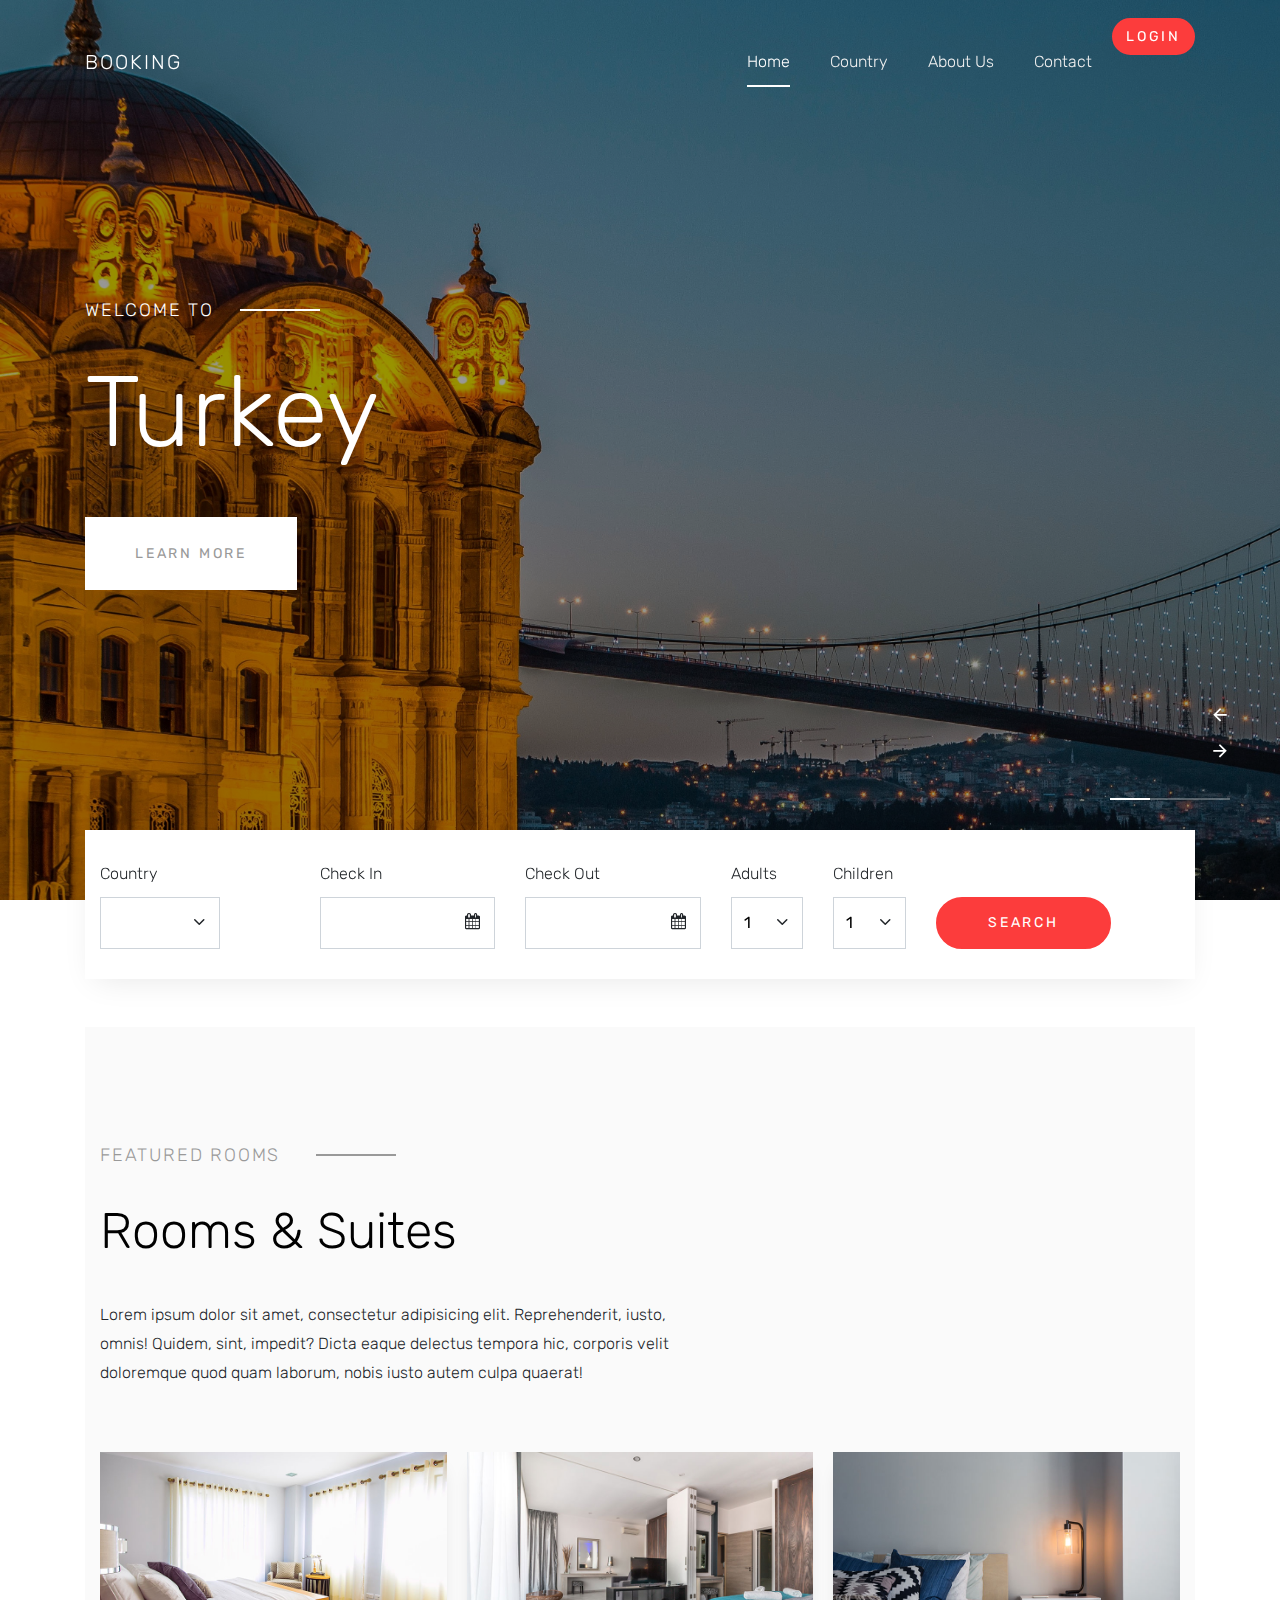
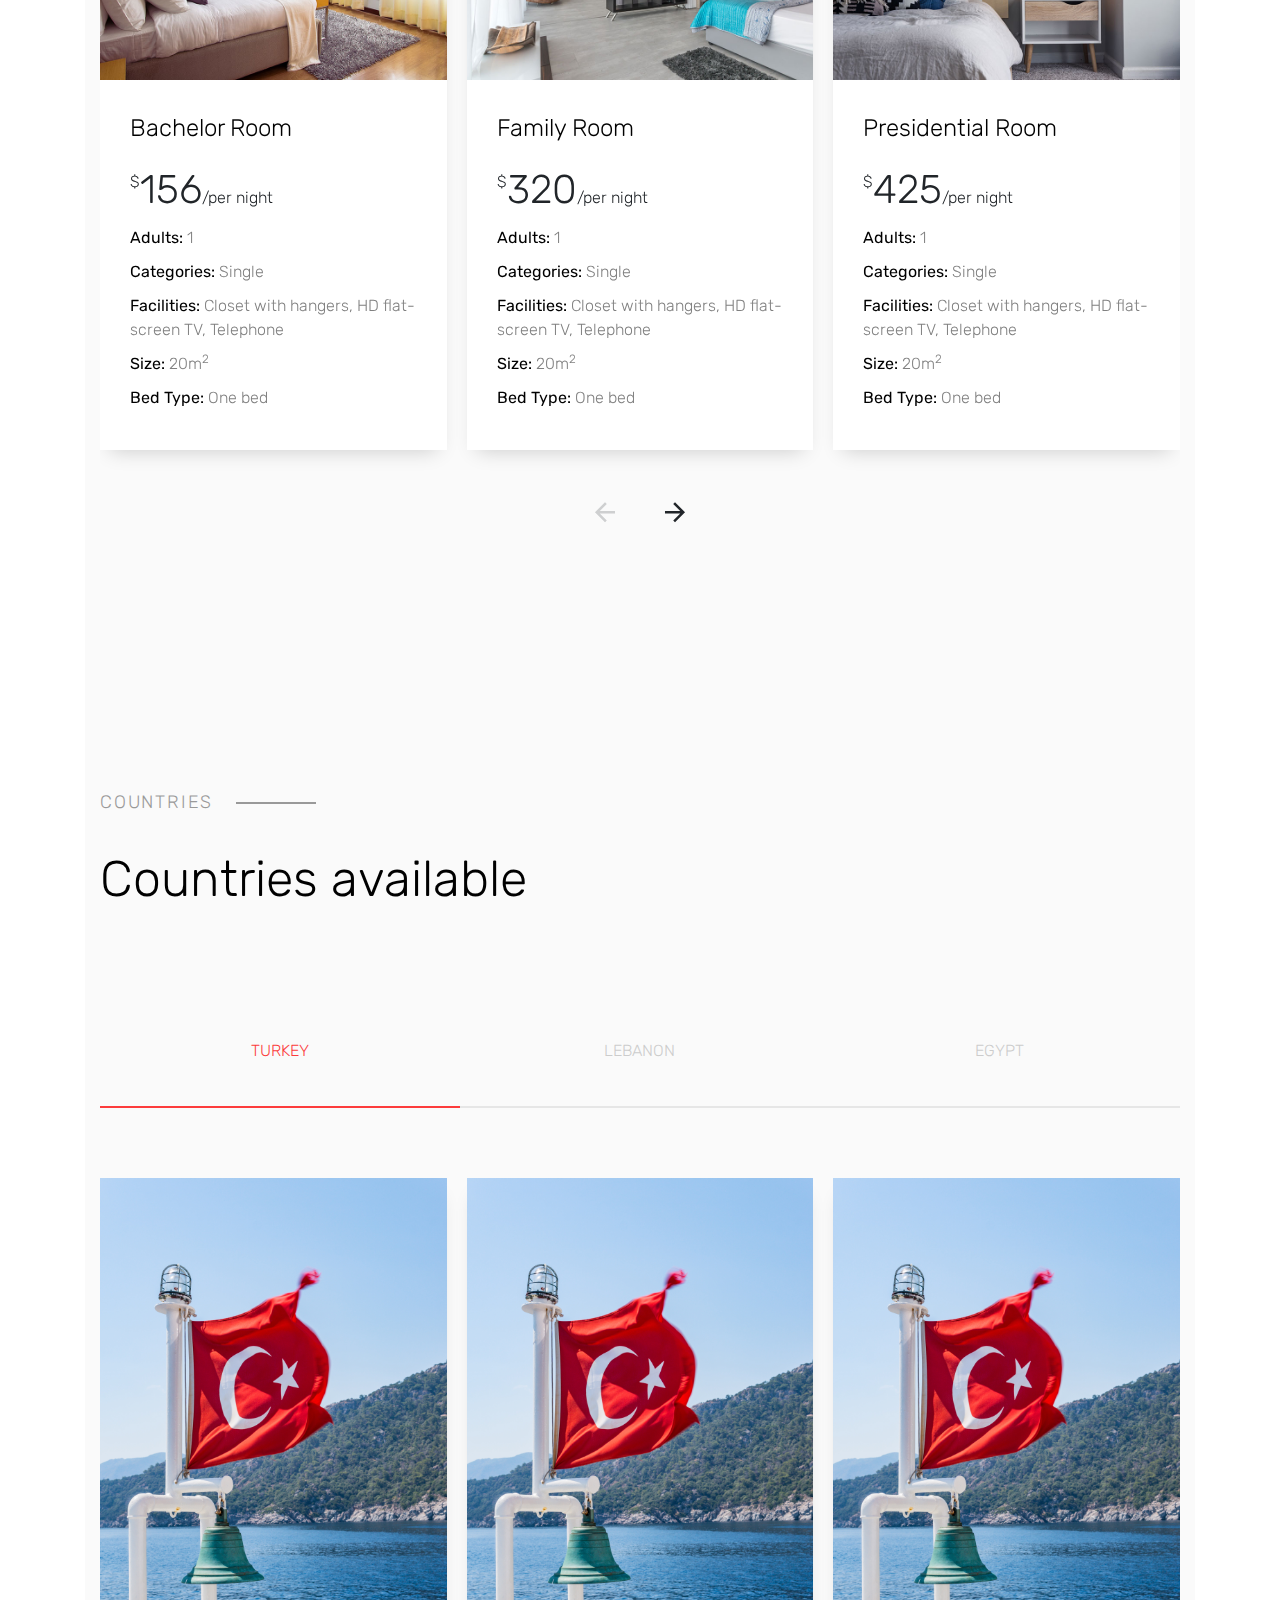
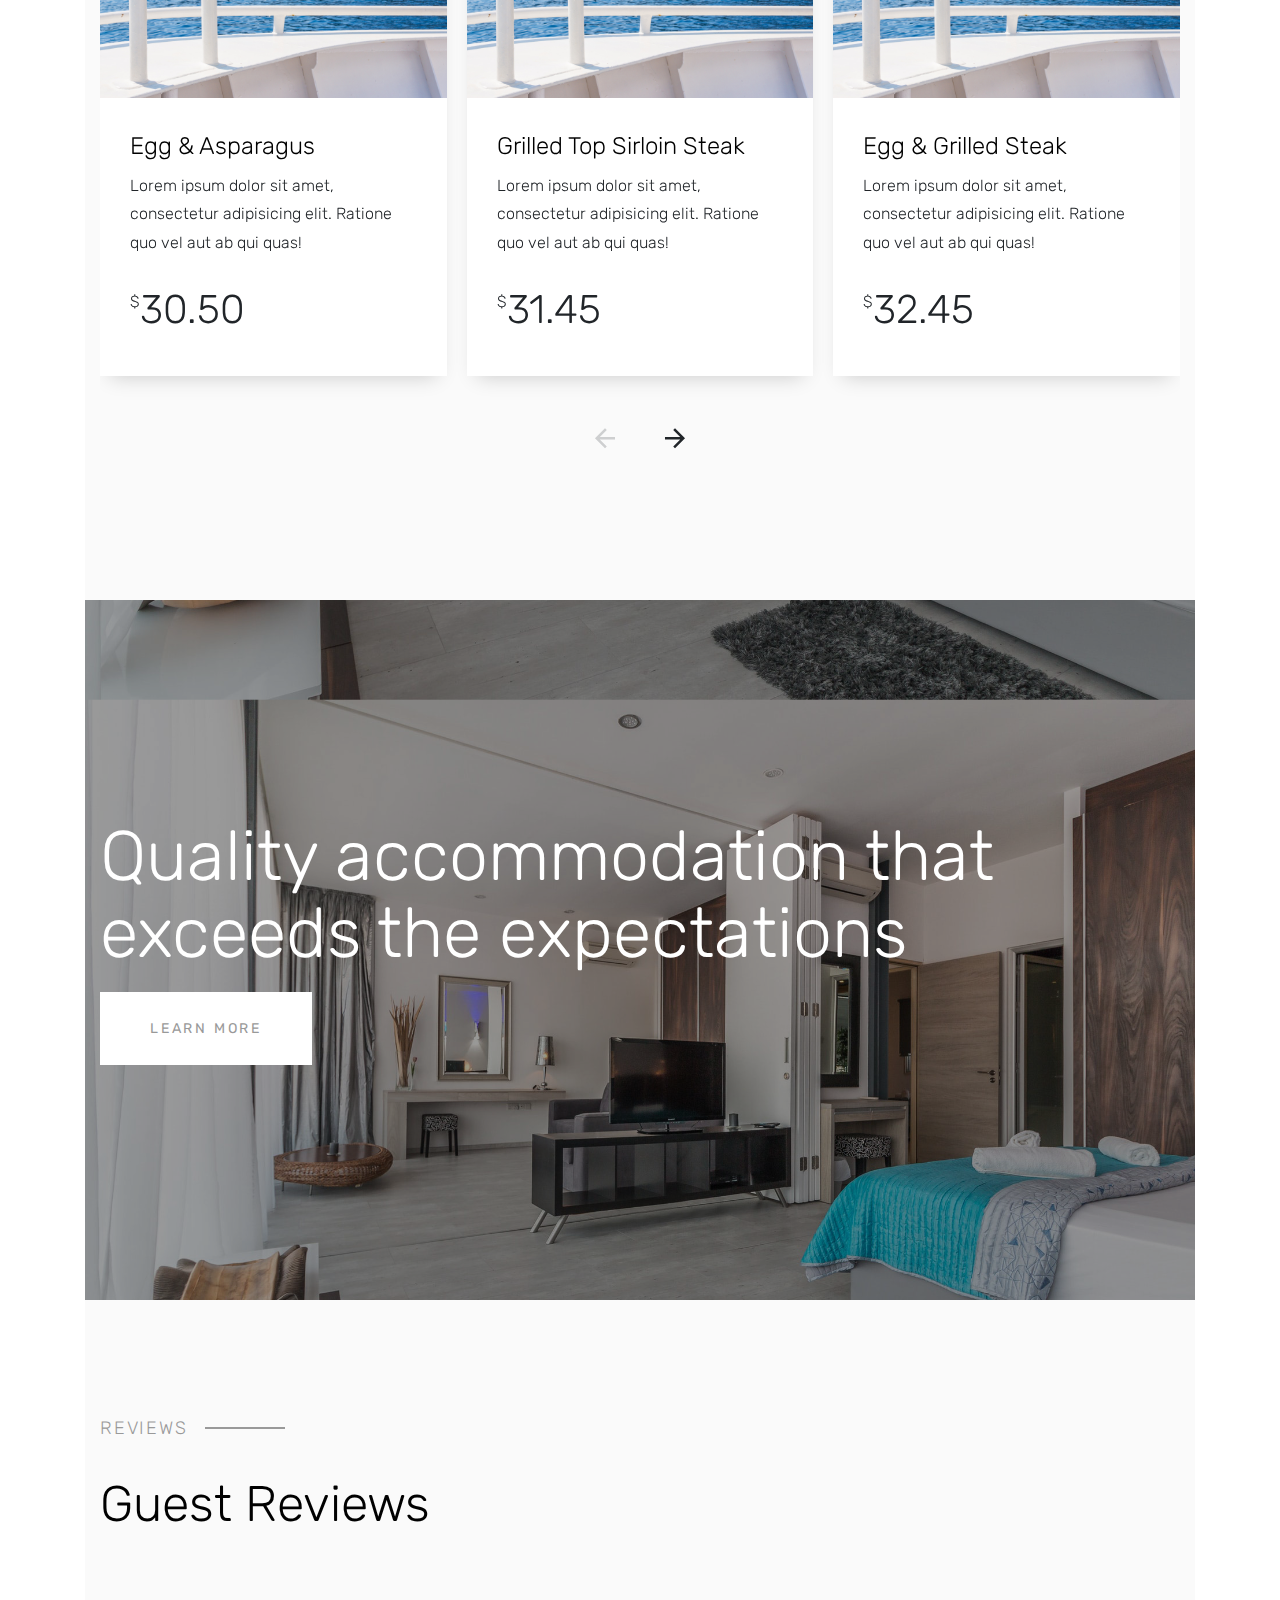
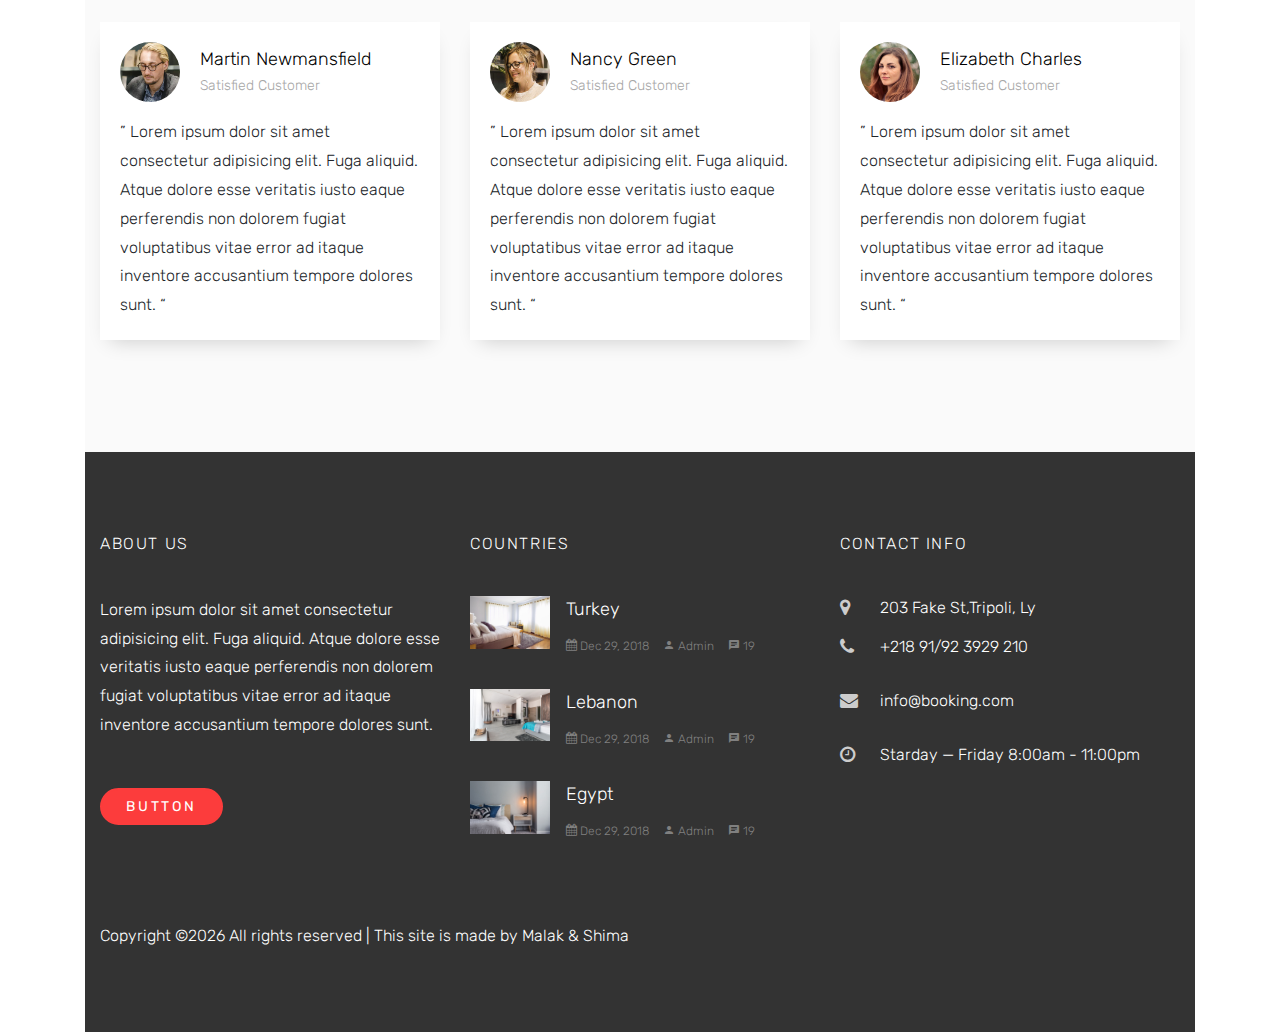
==== booking/index.html @ 7b10c83b "first-project" ====
<!DOCTYPE html>
<html lang="en">
  <head>
    <title>Bright Hotel - Free Bootstrap 4 Template by Colorlib</title>
    <meta charset="utf-8">
    <meta name="viewport" content="width=device-width, initial-scale=1, shrink-to-fit=no">

    <link href="https://fonts.googleapis.com/css?family=Rubik:300,400,500" rel="stylesheet">
    <link rel="stylesheet" href="css/open-iconic-bootstrap.min.css">
    <link rel="stylesheet" href="css/animate.css">
    <link rel="stylesheet" href="css/owl.carousel.min.css">
    <link rel="stylesheet" href="css/owl.theme.default.min.css">
    <link rel="stylesheet" href="css/magnific-popup.css">
    <link rel="stylesheet" href="css/aos.css">
    <link rel="stylesheet" href="css/ionicons.min.css">
    <link rel="stylesheet" href="css/bootstrap-datepicker.css">
    <link rel="stylesheet" href="css/jquery.timepicker.css">
    <link rel="stylesheet" href="css/flaticon.css">
    <link rel="stylesheet" href="css/icomoon.css">
    <link rel="stylesheet" href="css/style.css">
  </head>
  <body>

  <nav class="navbar navbar-expand-lg navbar-dark ftco_navbar bg-dark ftco-navbar-light" id="ftco-navbar">
    <div class="container">
      <a class="navbar-brand" href="index.html">Booking</a>
      <button class="navbar-toggler" type="button" data-toggle="collapse" data-target="#ftco-nav" aria-controls="ftco-nav" aria-expanded="false" aria-label="Toggle navigation">
        <span class="oi oi-menu"></span> Menu
      </button>

      <div class="collapse navbar-collapse" id="ftco-nav">
        <ul class="navbar-nav ml-auto">
          <li class="nav-item active"><a href="index.html" class="nav-link">Home</a></li>
          <li class="nav-item"><a href="country.html" class="nav-link">Country</a></li>
          <li class="nav-item"><a href="about.html" class="nav-link">About Us</a></li>
          <li class="nav-item"><a href="contact.html" class="nav-link">Contact</a></li>
        <li class "nav-item"><button type="submit" class="btn btn-primary submit">Login</button> </li>
        </ul>
      </div>
    </div>
  </nav>
  <!-- END nav -->

  <div class="block-31" style="position: relative;">
    <div class="owl-carousel loop-block-31 ">
      <div class="block-30 item" style="background-image: url('images/TR_2.jpg');" data-stellar-background-ratio="0.5">
        <div class="container">
          <div class="row align-items-center">
            <div class="col-md-10">
              <span class="subheading-sm">Welcome To</span>
              <h2 class="heading">Turkey</h2>
              <p><a href="Turkey.html" class="btn py-4 px-5 btn-primary">Learn More</a></p>
            </div>
          </div>
        </div>
      </div>
      <div class="block-30 item" style="background-image: url('images/LE_1.jpg');" data-stellar-background-ratio="0.5">
        <div class="container">
          <div class="row align-items-center">
            <div class="col-md-10">
              <span class="subheading-sm">Welcome To</span>
              <h2 class="heading">Lebanon</h2>
              <p><a href="Lebanon.html" class="btn py-4 px-5 btn-primary">Learn More</a></p>
            </div>
          </div>
        </div>
      </div>
      <div class="block-30 item" style="background-image: url('images/EG_1.jpg');" data-stellar-background-ratio="0.5">
        <div class="container">
          <div class="row align-items-center">
            <div class="col-md-10">
              <span class="subheading-sm">Welcome To</span>
              <h2 class="heading">Egypt</h2>
              <p><a href="egypt.html" class="btn py-4 px-5 btn-primary">Learn More</a></p>
            </div>
          </div>
        </div>
      </div>
    </div>
  </div>


  <div class="container">
      <div class="row mb-5">
        <div class="col-md-12">

          <div class="block-32">
            <form action="#">
              <div class="row">

          <div class="col-md-6 mb-3 mb-md-0 col-lg-3">
             <div class="row">
               <div class=".col-md-n mb-3 mb-md-0">
                 <label for="checkin">Country</label>
                 <div class="field-icon-wrap">
                   <div class="icon"><span class="ion-ios-arrow-down"></span></div>
                   <select name="" id="" class="form-control">
                      <option value=""></option>
                     <option value="">Turkey</option>
                     <option value="">Lebanon</option>
                     <option value="">Egypt</option>
                   </select>
                 </div>
               </div>
             </div>
           </div>


                <div class="col-md-6 mb-3 mb-lg-0 col-lg-3">
                  <label for="checkin">Check In</label>
                  <div class="field-icon-wrap">
                    <div class="icon"><span class="icon-calendar"></span></div>
                    <input type="text" id="checkin_date" class="form-control">
                  </div>
                </div>
                <div class="col-md-6 mb-3 mb-lg-0 col-lg-3">
                  <label for="checkin">Check Out</label>
                  <div class="field-icon-wrap">
                    <div class="icon"><span class="icon-calendar"></span></div>
                    <input type="text" id="checkout_date" class="form-control">
                  </div>
                </div>
                <div class="col-md-6 mb-3 mb-md-0 col-lg-3">
                  <div class="row">
                    <div class="col-md-6 mb-3 mb-md-0">
                      <label for="checkin">Adults</label>
                      <div class="field-icon-wrap">
                        <div class="icon"><span class="ion-ios-arrow-down"></span></div>
                        <select name="" id="" class="form-control">
                          <option value="">1</option>
                          <option value="">2</option>
                          <option value="">3</option>
                          <option value="">4+</option>
                        </select>
                      </div>
                    </div>
                    <div class="col-md-6 mb-3 mb-md-0">
                      <label for="checkin">Children</label>
                      <div class="field-icon-wrap">
                        <div class="icon"><span class="ion-ios-arrow-down"></span></div>
                        <select name="" id="" class="form-control">
                          <option value="">1</option>
                          <option value="">2</option>
                          <option value="">3</option>
                          <option value="">4+</option>
                        </select>
                      </div>
                    </div>
                  </div>
                </div>
                <div class="col-md-6 col-lg-3 align-self-end">
                  <button class="btn btn-primary btn-block">Search</button>
                </div>
              </div>
            </form>
          </div>
        </div>
      </div>



    <div class="site-section block-13 bg-light">
      <div class="container">
         <div class="row mb-5">
            <div class="col-md-7 section-heading">
              <span class="subheading-sm">Featured Rooms</span>
              <h2 class="heading">Rooms &amp; Suites</h2>
              <p>Lorem ipsum dolor sit amet, consectetur adipisicing elit. Reprehenderit, iusto, omnis! Quidem, sint, impedit? Dicta eaque delectus tempora hic, corporis velit doloremque quod quam laborum, nobis iusto autem culpa quaerat!</p>
            </div>
          </div>

          <div class="row">
            <div class="col-md-12">
              <div class="nonloop-block-13 owl-carousel">
                  <div class="item">
                    <div class="block-34">
                      <div class="image">
                        <a href="#"><img src="images/img_1.jpg" alt="Image placeholder"></a>
                      </div>
                      <div class="text">
                        <h2 class="heading">Bachelor Room</h2>
                        <div class="price"><sup>$</sup><span class="number">156</span><sub>/per night</sub></div>
                        <ul class="specs">
                          <li><strong>Adults:</strong> 1</li>
                          <li><strong>Categories:</strong> Single</li>
                          <li><strong>Facilities:</strong> Closet with hangers, HD flat-screen TV, Telephone</li>
                          <li><strong>Size:</strong> 20m<sup>2</sup></li>
                          <li><strong>Bed Type:</strong> One bed</li>
                        </ul>
                      </div>
                    </div>
                  </div>

                  <div class="item">
                    <div class="block-34">
                      <div class="image">
                        <a href="#"><img src="images/img_2.jpg" alt="Image placeholder"></a>
                      </div>
                      <div class="text">
                        <h2 class="heading">Family Room</h2>
                        <div class="price"><sup>$</sup><span class="number">320</span><sub>/per night</sub></div>
                        <ul class="specs">
                          <li><strong>Adults:</strong> 1</li>
                          <li><strong>Categories:</strong> Single</li>
                          <li><strong>Facilities:</strong> Closet with hangers, HD flat-screen TV, Telephone</li>
                          <li><strong>Size:</strong> 20m<sup>2</sup></li>
                          <li><strong>Bed Type:</strong> One bed</li>
                        </ul>
                      </div>
                    </div>
                  </div>

                  <div class="item">
                    <div class="block-34">
                      <div class="image">
                        <a href="#"><img src="images/img_3.jpg" alt="Image placeholder"></a>
                      </div>
                      <div class="text">
                        <h2 class="heading">Presidential Room</h2>
                        <div class="price"><sup>$</sup><span class="number">425</span><sub>/per night</sub></div>
                        <ul class="specs">
                          <li><strong>Adults:</strong> 1</li>
                          <li><strong>Categories:</strong> Single</li>
                          <li><strong>Facilities:</strong> Closet with hangers, HD flat-screen TV, Telephone</li>
                          <li><strong>Size:</strong> 20m<sup>2</sup></li>
                          <li><strong>Bed Type:</strong> One bed</li>
                        </ul>
                      </div>
                    </div>
                  </div>

                  <div class="item">
                    <div class="block-34">
                      <div class="image">
                        <a href="#"><img src="images/img_4.jpg" alt="Image placeholder"></a>
                      </div>
                      <div class="text">
                        <h2 class="heading">Double Room</h2>
                        <div class="price"><sup>$</sup><span class="number">525</span><sub>/per night</sub></div>
                        <ul class="specs">
                          <li><strong>Adults:</strong> 1</li>
                          <li><strong>Categories:</strong> Single</li>
                          <li><strong>Facilities:</strong> Closet with hangers, HD flat-screen TV, Telephone</li>
                          <li><strong>Size:</strong> 20m<sup>2</sup></li>
                          <li><strong>Bed Type:</strong> One bed</li>
                        </ul>
                      </div>
                    </div>
                  </div>

                  <div class="item">
                    <div class="block-34">
                      <div class="image">
                        <a href="#"><img src="images/img_5.jpg" alt="Image placeholder"></a>
                      </div>
                      <div class="text">
                        <h2 class="heading">VIP Room</h2>
                        <div class="price"><sup>$</sup><span class="number">600</span><sub>/per night</sub></div>
                        <ul class="specs">
                          <li><strong>Adults:</strong> 1</li>
                          <li><strong>Categories:</strong> Single</li>
                          <li><strong>Facilities:</strong> Closet with hangers, HD flat-screen TV, Telephone</li>
                          <li><strong>Size:</strong> 20m<sup>2</sup></li>
                          <li><strong>Bed Type:</strong> One bed</li>
                        </ul>
                      </div>
                    </div>
                  </div>

                  <div class="item">
                    <div class="block-34">
                      <div class="image">
                        <a href="#"><img src="images/img_6.jpg" alt="Image placeholder"></a>
                      </div>
                      <div class="text">
                        <h2 class="heading">VIP Room</h2>
                        <div class="price"><sup>$</sup><span class="number">760</span><sub>/per night</sub></div>
                        <ul class="specs">
                          <li><strong>Adults:</strong> 1</li>
                          <li><strong>Categories:</strong> Single</li>
                          <li><strong>Facilities:</strong> Closet with hangers, HD flat-screen TV, Telephone</li>
                          <li><strong>Size:</strong> 20m<sup>2</sup></li>
                          <li><strong>Bed Type:</strong> One bed</li>
                        </ul>
                      </div>
                    </div>
                  </div>

              </div>

            </div> <!-- .col-md-12 -->
          </div>
      </div>
    </div>

    <div class="site-section bg-light">
      <div class="container">
        <div class="row mb-5">
            <div class="col-md-7 section-heading">
              <span class="subheading-sm">Countries</span>
              <h2 class="heading">Countries available</h2>
            </div>
          </div>

        <div class="block-35">

          <ul class="nav" id="pills-tab" role="tablist">
            <li class="nav-item">
              <a class="nav-link active" id="pills-home-tab" data-toggle="pill" href="Turkey.html" role="tab" aria-controls="pills-home" aria-selected="true">Turkey</a>
            </li>
            <li class="nav-item">
              <a class="nav-link" id="pills-profile-tab" data-toggle="pill" href="Lebanon.html" role="tab" aria-controls="pills-profile" aria-selected="false">Lebanon</a>
            </li>
            <li class="nav-item">
              <a class="nav-link" id="pills-contact-tab" data-toggle="pill" href="egypt.html" role="tab" aria-controls="pills-contact" aria-selected="false">Egypt</a>
            </li>
          </ul>
          <div class="tab-content" id="pills-tabContent">
            <div class="tab-pane fade show active" id="pills-home" role="tabpanel" aria-labelledby="pills-home-tab">
              <div class="row">
                <div class="col-md-12 block-13">
                  <div class="nonloop-block-13 owl-carousel">
                    <div class="item">
                      <div class="block-34">
                        <div class="image">
                          <a href="#"><img src="images/TR_3.jpg" alt="Image placeholder"></a>
                        </div>
                        <div class="text">
                          <h2 class="heading">Egg &amp; Asparagus</h2>
                          <p>Lorem ipsum dolor sit amet, consectetur adipisicing elit. Ratione quo vel aut ab qui quas!</p>
                          <div class="price"><sup>$</sup><span class="number">30.50</span></div>
                        </div>
                      </div>
                    </div>

                    <div class="item">
                      <div class="block-34">
                        <div class="image">
                          <a href="#"><img src="images/TR_3.jpg" alt="Image placeholder"></a>
                        </div>
                        <div class="text">
                          <h2 class="heading">Grilled Top Sirloin Steak</h2>
                          <p>Lorem ipsum dolor sit amet, consectetur adipisicing elit. Ratione quo vel aut ab qui quas!</p>
                          <div class="price"><sup>$</sup><span class="number">31.45</span></div>
                        </div>
                      </div>
                    </div>

                    <div class="item">
                      <div class="block-34">
                        <div class="image">
                          <a href="#"><img src="images/TR_3.jpg" alt="Image placeholder"></a>
                        </div>
                        <div class="text">
                          <h2 class="heading">Egg &amp; Grilled Steak</h2>
                          <p>Lorem ipsum dolor sit amet, consectetur adipisicing elit. Ratione quo vel aut ab qui quas!</p>
                          <div class="price"><sup>$</sup><span class="number">32.45</span></div>
                        </div>
                      </div>
                    </div>

                    <div class="item">
                      <div class="block-34">
                        <div class="image">
                          <a href="#"><img src="images/TR_3.jpg" alt="Image placeholder"></a>
                        </div>
                        <div class="text">
                          <h2 class="heading">Spicy Noodles</h2>
                          <p>Lorem ipsum dolor sit amet, consectetur adipisicing elit. Ratione quo vel aut ab qui quas!</p>
                          <div class="price"><sup>$</sup><span class="number">33.45</span></div>
                        </div>
                      </div>
                    </div>

                    <div class="item">
                      <div class="block-34">
                        <div class="image">
                          <a href="#"><img src="images/TR_3.jpg" alt="Image placeholder"></a>
                        </div>
                        <div class="text">
                          <h2 class="heading">Egg &amp; Asparagus</h2>
                          <p>Lorem ipsum dolor sit amet, consectetur adipisicing elit. Ratione quo vel aut ab qui quas!</p>
                          <div class="price"><sup>$</sup><span class="number">34.50</span></div>
                        </div>
                      </div>
                    </div>

                    <div class="item">
                      <div class="block-34">
                        <div class="image">
                          <a href="#"><img src="images/TR_3.jpg" alt="Image placeholder"></a>
                        </div>
                        <div class="text">
                          <h2 class="heading">Grilled Top Sirloin Steak</h2>
                          <p>Lorem ipsum dolor sit amet, consectetur adipisicing elit. Ratione quo vel aut ab qui quas!</p>
                          <div class="price"><sup>$</sup><span class="number">35.45</span></div>
                        </div>
                      </div>
                    </div>

                    <div class="item">
                      <div class="block-34">
                        <div class="image">
                          <a href="#"><img src="images/TR_3.jpg" alt="Image placeholder"></a>
                        </div>
                        <div class="text">
                          <h2 class="heading">Egg &amp; Grilled Steak</h2>
                          <p>Lorem ipsum dolor sit amet, consectetur adipisicing elit. Ratione quo vel aut ab qui quas!</p>
                          <div class="price"><sup>$</sup><span class="number">36.45</span></div>
                        </div>
                      </div>
                    </div>

                    <div class="item">
                      <div class="block-34">
                        <div class="image">
                          <a href="#"><img src="images/TR_3.jpg" alt="Image placeholder"></a>
                        </div>
                        <div class="text">
                          <h2 class="heading">Spicy Noodles</h2>
                          <p>Lorem ipsum dolor sit amet, consectetur adipisicing elit. Ratione quo vel aut ab qui quas!</p>
                          <div class="price"><sup>$</sup><span class="number">37.45</span></div>
                        </div>
                      </div>
                    </div>


                  </div>
                </div>
              </div>
            </div>


            <div class="tab-pane fade" id="pills-profile" role="tabpanel" aria-labelledby="pills-profile-tab">
              <div class="row">
                <div class="col-md-12 block-13">
                  <div class="nonloop-block-13 owl-carousel">
                    <div class="item">
                      <div class="block-34">
                        <div class="image">
                          <a href="#"><img src="images/menu_2.jpg" alt="Image placeholder"></a>
                        </div>
                        <div class="text">
                          <h2 class="heading">Grilled Top Sirloin Steak</h2>
                          <p>Lorem ipsum dolor sit amet, consectetur adipisicing elit. Ratione quo vel aut ab qui quas!</p>
                          <div class="price"><sup>$</sup><span class="number">23.45</span></div>
                        </div>
                      </div>
                    </div>

                    <div class="item">
                      <div class="block-34">
                        <div class="image">
                          <a href="#"><img src="images/menu_1.jpg" alt="Image placeholder"></a>
                        </div>
                        <div class="text">
                          <h2 class="heading">Egg &amp; Asparagus</h2>
                          <p>Lorem ipsum dolor sit amet, consectetur adipisicing elit. Ratione quo vel aut ab qui quas!</p>
                          <div class="price"><sup>$</sup><span class="number">30.50</span></div>
                        </div>
                      </div>
                    </div>

                    <div class="item">
                      <div class="block-34">
                        <div class="image">
                          <a href="#"><img src="images/menu_3.jpg" alt="Image placeholder"></a>
                        </div>
                        <div class="text">
                          <h2 class="heading">Egg &amp; Grilled Steak</h2>
                          <p>Lorem ipsum dolor sit amet, consectetur adipisicing elit. Ratione quo vel aut ab qui quas!</p>
                          <div class="price"><sup>$</sup><span class="number">45.45</span></div>
                        </div>
                      </div>
                    </div>

                    <div class="item">
                      <div class="block-34">
                        <div class="image">
                          <a href="#"><img src="images/menu_4.jpg" alt="Image placeholder"></a>
                        </div>
                        <div class="text">
                          <h2 class="heading">Spicy Noodles</h2>
                          <p>Lorem ipsum dolor sit amet, consectetur adipisicing elit. Ratione quo vel aut ab qui quas!</p>
                          <div class="price"><sup>$</sup><span class="number">33.45</span></div>
                        </div>
                      </div>
                    </div>

                    <div class="item">
                      <div class="block-34">
                        <div class="image">
                          <a href="#"><img src="images/menu_1.jpg" alt="Image placeholder"></a>
                        </div>
                        <div class="text">
                          <h2 class="heading">Egg &amp; Asparagus</h2>
                          <p>Lorem ipsum dolor sit amet, consectetur adipisicing elit. Ratione quo vel aut ab qui quas!</p>
                          <div class="price"><sup>$</sup><span class="number">30.50</span></div>
                        </div>
                      </div>
                    </div>

                    <div class="item">
                      <div class="block-34">
                        <div class="image">
                          <a href="#"><img src="images/menu_2.jpg" alt="Image placeholder"></a>
                        </div>
                        <div class="text">
                          <h2 class="heading">Grilled Top Sirloin Steak</h2>
                          <p>Lorem ipsum dolor sit amet, consectetur adipisicing elit. Ratione quo vel aut ab qui quas!</p>
                          <div class="price"><sup>$</sup><span class="number">23.45</span></div>
                        </div>
                      </div>
                    </div>

                    <div class="item">
                      <div class="block-34">
                        <div class="image">
                          <a href="#"><img src="images/menu_3.jpg" alt="Image placeholder"></a>
                        </div>
                        <div class="text">
                          <h2 class="heading">Egg &amp; Grilled Steak</h2>
                          <p>Lorem ipsum dolor sit amet, consectetur adipisicing elit. Ratione quo vel aut ab qui quas!</p>
                          <div class="price"><sup>$</sup><span class="number">45.45</span></div>
                        </div>
                      </div>
                    </div>

                    <div class="item">
                      <div class="block-34">
                        <div class="image">
                          <a href="#"><img src="images/menu_4.jpg" alt="Image placeholder"></a>
                        </div>
                        <div class="text">
                          <h2 class="heading">Spicy Noodles</h2>
                          <p>Lorem ipsum dolor sit amet, consectetur adipisicing elit. Ratione quo vel aut ab qui quas!</p>
                          <div class="price"><sup>$</sup><span class="number">33.45</span></div>
                        </div>
                      </div>
                    </div>


                  </div>
                </div>
              </div>
            </div>
            <div class="tab-pane fade" id="pills-contact" role="tabpanel" aria-labelledby="pills-contact-tab">
              <div class="row">
                <div class="col-md-12 block-13">
                  <div class="nonloop-block-13 owl-carousel">
                    <div class="item">
                      <div class="block-34">
                        <div class="image">
                          <a href="#"><img src="images/menu_3.jpg" alt="Image placeholder"></a>
                        </div>
                        <div class="text">
                          <h2 class="heading">Egg &amp; Grilled Steak</h2>
                          <p>Lorem ipsum dolor sit amet, consectetur adipisicing elit. Ratione quo vel aut ab qui quas!</p>
                          <div class="price"><sup>$</sup><span class="number">45.45</span></div>
                        </div>
                      </div>
                    </div>

                    <div class="item">
                      <div class="block-34">
                        <div class="image">
                          <a href="#"><img src="images/menu_1.jpg" alt="Image placeholder"></a>
                        </div>
                        <div class="text">
                          <h2 class="heading">Egg &amp; Asparagus</h2>
                          <p>Lorem ipsum dolor sit amet, consectetur adipisicing elit. Ratione quo vel aut ab qui quas!</p>
                          <div class="price"><sup>$</sup><span class="number">30.50</span></div>
                        </div>
                      </div>
                    </div>

                    <div class="item">
                      <div class="block-34">
                        <div class="image">
                          <a href="#"><img src="images/menu_2.jpg" alt="Image placeholder"></a>
                        </div>
                        <div class="text">
                          <h2 class="heading">Grilled Top Sirloin Steak</h2>
                          <p>Lorem ipsum dolor sit amet, consectetur adipisicing elit. Ratione quo vel aut ab qui quas!</p>
                          <div class="price"><sup>$</sup><span class="number">23.45</span></div>
                        </div>
                      </div>
                    </div>

                    <div class="item">
                      <div class="block-34">
                        <div class="image">
                          <a href="#"><img src="images/menu_4.jpg" alt="Image placeholder"></a>
                        </div>
                        <div class="text">
                          <h2 class="heading">Spicy Noodles</h2>
                          <p>Lorem ipsum dolor sit amet, consectetur adipisicing elit. Ratione quo vel aut ab qui quas!</p>
                          <div class="price"><sup>$</sup><span class="number">33.45</span></div>
                        </div>
                      </div>
                    </div>

                    <div class="item">
                      <div class="block-34">
                        <div class="image">
                          <a href="#"><img src="images/menu_1.jpg" alt="Image placeholder"></a>
                        </div>
                        <div class="text">
                          <h2 class="heading">Egg &amp; Asparagus</h2>
                          <p>Lorem ipsum dolor sit amet, consectetur adipisicing elit. Ratione quo vel aut ab qui quas!</p>
                          <div class="price"><sup>$</sup><span class="number">30.50</span></div>
                        </div>
                      </div>
                    </div>

                    <div class="item">
                      <div class="block-34">
                        <div class="image">
                          <a href="#"><img src="images/menu_2.jpg" alt="Image placeholder"></a>
                        </div>
                        <div class="text">
                          <h2 class="heading">Grilled Top Sirloin Steak</h2>
                          <p>Lorem ipsum dolor sit amet, consectetur adipisicing elit. Ratione quo vel aut ab qui quas!</p>
                          <div class="price"><sup>$</sup><span class="number">23.45</span></div>
                        </div>
                      </div>
                    </div>

                    <div class="item">
                      <div class="block-34">
                        <div class="image">
                          <a href="#"><img src="images/menu_3.jpg" alt="Image placeholder"></a>
                        </div>
                        <div class="text">
                          <h2 class="heading">Egg &amp; Grilled Steak</h2>
                          <p>Lorem ipsum dolor sit amet, consectetur adipisicing elit. Ratione quo vel aut ab qui quas!</p>
                          <div class="price"><sup>$</sup><span class="number">45.45</span></div>
                        </div>
                      </div>
                    </div>

                    <div class="item">
                      <div class="block-34">
                        <div class="image">
                          <a href="#"><img src="images/menu_4.jpg" alt="Image placeholder"></a>
                        </div>
                        <div class="text">
                          <h2 class="heading">Spicy Noodles</h2>
                          <p>Lorem ipsum dolor sit amet, consectetur adipisicing elit. Ratione quo vel aut ab qui quas!</p>
                          <div class="price"><sup>$</sup><span class="number">33.45</span></div>
                        </div>
                      </div>
                    </div>


                  </div>
                </div>
              </div>
            </div>
          </div>

        </div>
      </div>
    </div>

    <div class="block-30 block-30-sm item" style="background-image: url('images/bg_2.jpg');" data-stellar-background-ratio="0.5">
        <div class="container">
          <div class="row align-items-center">
            <div class="col-md-12">
              <h2 class="heading">Quality accommodation that exceeds the expectations</h2>
              <p><a href="#" class="btn py-4 px-5 btn-primary">Learn More</a></p>
            </div>
          </div>
        </div>
      </div>

    <div class="site-section bg-light">
      <div class="container">
        <div class="row mb-5">
          <div class="col-md-7 section-heading">
            <span class="subheading-sm">Reviews</span>
            <h2 class="heading">Guest Reviews</h2>
          </div>
        </div>
        <div class="row">
          <div class="col-md-6 col-lg-4">

            <div class="block-33">
              <div class="vcard d-flex mb-3">
                <div class="image align-self-center"><img src="images/person_3.jpg" alt="Person here"></div>
                <div class="name-text align-self-center">
                  <h2 class="heading">Martin Newmansfield</h2>
                  <span class="meta">Satisfied Customer</span>
                </div>
              </div>
              <div class="text">
                <blockquote>
                  <p>&rdquo; Lorem ipsum dolor sit amet consectetur adipisicing elit. Fuga aliquid. Atque dolore esse veritatis iusto eaque perferendis non dolorem fugiat voluptatibus vitae error ad itaque inventore accusantium tempore dolores sunt. &ldquo;</p>
                </blockquote>
              </div>
            </div>

          </div>
          <div class="col-md-6 col-lg-4">

            <div class="block-33">
              <div class="vcard d-flex mb-3">
                <div class="image align-self-center"><img src="images/person_2.jpg" alt="Person here"></div>
                <div class="name-text align-self-center">
                  <h2 class="heading">Nancy Green</h2>
                  <span class="meta">Satisfied Customer</span>
                </div>
              </div>
              <div class="text">
                <blockquote>
                  <p>&rdquo; Lorem ipsum dolor sit amet consectetur adipisicing elit. Fuga aliquid. Atque dolore esse veritatis iusto eaque perferendis non dolorem fugiat voluptatibus vitae error ad itaque inventore accusantium tempore dolores sunt. &ldquo;</p>
                </blockquote>
              </div>
            </div>

          </div>
          <div class="col-md-6 col-lg-4">

            <div class="block-33">
              <div class="vcard d-flex mb-3">
                <div class="image align-self-center"><img src="images/person_1.jpg" alt="Person here"></div>
                <div class="name-text align-self-center">
                  <h2 class="heading">Elizabeth Charles</h2>
                  <span class="meta">Satisfied Customer</span>
                </div>
              </div>
              <div class="text">
                <blockquote>
                  <p>&rdquo; Lorem ipsum dolor sit amet consectetur adipisicing elit. Fuga aliquid. Atque dolore esse veritatis iusto eaque perferendis non dolorem fugiat voluptatibus vitae error ad itaque inventore accusantium tempore dolores sunt. &ldquo;</p>
                </blockquote>
              </div>
            </div>

          </div>
        </div>
      </div>
    </div>

  <footer class="footer">
    <div class="container">
      <div class="row mb-5">
        <div class="col-md-6 col-lg-4">
          <h3 class="heading-section">About Us</h3>
          <p class="mb-5">Lorem ipsum dolor sit amet consectetur adipisicing elit. Fuga aliquid. Atque dolore esse veritatis iusto eaque perferendis non dolorem fugiat voluptatibus vitae error ad itaque inventore accusantium tempore dolores sunt.</p>
          <p><a href="#" class="btn btn-primary px-4">Button</a></p>
        </div>
        <div class="col-md-6 col-lg-4">
          <h3 class="heading-section">Countries</h3>
          <div class="block-21 d-flex mb-4">
            <figure class="mr-3">
              <img src="images/img_1.jpg" alt="" class="img-fluid">
            </figure>
            <div class="text">
              <h3 class="heading"><a href="Turkey.html">Turkey</a></h3>
              <div class="meta">
                <div><a href="#"><span class="icon-calendar"></span> Dec 29, 2018</a></div>
                <div><a href="#"><span class="icon-person"></span> Admin</a></div>
                <div><a href="#"><span class="icon-chat"></span> 19</a></div>
              </div>
            </div>
          </div>

          <div class="block-21 d-flex mb-4">
            <figure class="mr-3">
              <img src="images/img_2.jpg" alt="" class="img-fluid">
            </figure>
            <div class="text">
              <h3 class="heading"><a href="Lebanon.html">Lebanon</a></h3>
              <div class="meta">
                <div><a href="#"><span class="icon-calendar"></span> Dec 29, 2018</a></div>
                <div><a href="#"><span class="icon-person"></span> Admin</a></div>
                <div><a href="#"><span class="icon-chat"></span> 19</a></div>
              </div>
            </div>
          </div>

          <div class="block-21 d-flex mb-4">
            <figure class="mr-3">
              <img src="images/img_3.jpg" alt="" class="img-fluid">
            </figure>
            <div class="text">
              <h3 class="heading"><a href="egypt.html">Egypt</a></h3>
              <div class="meta">
                <div><a href="#"><span class="icon-calendar"></span> Dec 29, 2018</a></div>
                <div><a href="#"><span class="icon-person"></span> Admin</a></div>
                <div><a href="#"><span class="icon-chat"></span> 19</a></div>
              </div>
            </div>
          </div>
        </div>
        <div class="col-md-6 col-lg-4">
          <div class="block-23">
            <h3 class="heading-section">Contact Info</h3>
              <ul>
                <li><span class="icon icon-map-marker"></span><span class="text">203 Fake St,Tripoli, Ly</span></li>
                <li><a href="#"><span class="icon icon-phone"></span><span class="text">+218 91/92 3929 210</span></a></li>
                <li><a href="#"><span class="icon icon-envelope"></span><span class="text">info@booking.com</span></a></li>
                <li><span class="icon icon-clock-o"></span><span class="text">Starday &mdash; Friday 8:00am - 11:00pm</span></li>
              </ul>
            </div>
        </div>


      </div>
      <div class="row pt-5">
        <div class="col-md-12 text-left">
          <p>
            <!-- Link back to Colorlib can't be removed. Template is licensed under CC BY 3.0. -->
            Copyright &copy;<script>document.write(new Date().getFullYear());</script> All rights reserved | This site is made by Malak & Shima
            <!-- Link back to Colorlib can't be removed. Template is licensed under CC BY 3.0. -->
          </p>
        </div>
      </div>
    </div>
  </footer>

  <!-- loader -->
  <div id="ftco-loader" class="show fullscreen"><svg class="circular" width="48px" height="48px"><circle class="path-bg" cx="24" cy="24" r="22" fill="none" stroke-width="4" stroke="#eeeeee"/><circle class="path" cx="24" cy="24" r="22" fill="none" stroke-width="4" stroke-miterlimit="10" stroke="#F96D00"/></svg></div>


  <script src="js/jquery.min.js"></script>
  <script src="js/jquery-migrate-3.0.1.min.js"></script>
  <script src="js/popper.min.js"></script>
  <script src="js/bootstrap.min.js"></script>
  <script src="js/jquery.easing.1.3.js"></script>
  <script src="js/jquery.waypoints.min.js"></script>
  <script src="js/jquery.stellar.min.js"></script>
  <script src="js/owl.carousel.min.js"></script>
  <script src="js/jquery.magnific-popup.min.js"></script>
  <script src="js/bootstrap-datepicker.js"></script>

  <script src="js/aos.js"></script>
  <script src="js/jquery.animateNumber.min.js"></script>
  <script src="https://maps.googleapis.com/maps/api/js?key=AIzaSyBVWaKrjvy3MaE7SQ74_uJiULgl1JY0H2s&sensor=false"></script>
  <script src="js/google-map.js"></script>
  <script src="js/main.js"></script>

  </body>
</html>
---- booking/css/flaticon.css ----
/*
    Flaticon icon font: Flaticon
    Creation date: 05/06/2018 03:51
    */

@font-face {
  font-family: "Flaticon";
  src: url("../fonts/flaticon/font/Flaticon.eot");
  src: url("../fonts/flaticon/font/Flaticon.eot?#iefix") format("embedded-opentype"),
       url("../fonts/flaticon/font/Flaticon.woff") format("woff"),
       url("../fonts/flaticon/font/Flaticon.ttf") format("truetype"),
       url("../fonts/flaticon/font/Flaticon.svg#Flaticon") format("svg");
  font-weight: normal;
  font-style: normal;
}

@media screen and (-webkit-min-device-pixel-ratio:0) {
  @font-face {
    font-family: "Flaticon";
    src: url("../fonts/flaticon/font/Flaticon.svg#Flaticon") format("svg");
  }
}

[class^="flaticon-"]:before, [class*=" flaticon-"]:before,
[class^="flaticon-"]:after, [class*=" flaticon-"]:after {   
  font-family: Flaticon;
  font-style: normal;
  font-weight: normal;
  font-variant: normal;
  text-transform: none;
  line-height: 1;

  /* Better Font Rendering =========== */
  -webkit-font-smoothing: antialiased;
  -moz-osx-font-smoothing: grayscale;
}

.flaticon-beer:before { content: "\f100"; }
.flaticon-pool:before { content: "\f101"; }
.flaticon-snack:before { content: "\f102"; }
.flaticon-taxi:before { content: "\f103"; }
.flaticon-credit-card:before { content: "\f104"; }
.flaticon-hotel:before { content: "\f105"; }
.flaticon-double-bed:before { content: "\f106"; }
.flaticon-dinner:before { content: "\f107"; }
.flaticon-customer-service:before { content: "\f108"; }
.flaticon-wifi:before { content: "\f109"; }
---- booking/css/icomoon.css ----
@font-face {
  font-family: 'icomoon';
  src:  url('../fonts/icomoon/icomoon.eot?6tt51o');
  src:  url('../fonts/icomoon/icomoon.eot?6tt51o#iefix') format('embedded-opentype'),
    url('../fonts/icomoon/icomoon.ttf?6tt51o') format('truetype'),
    url('../fonts/icomoon/icomoon.woff?6tt51o') format('woff'),
    url('../fonts/icomoon/icomoon.svg?6tt51o#icomoon') format('svg');
  font-weight: normal;
  font-style: normal;
}

[class^="icon-"], [class*=" icon-"] {
  /* use !important to prevent issues with browser extensions that change fonts */
  font-family: 'icomoon' !important;
  speak: none;
  font-style: normal;
  font-weight: normal;
  font-variant: normal;
  text-transform: none;
  line-height: 1;

  /* Better Font Rendering =========== */
  -webkit-font-smoothing: antialiased;
  -moz-osx-font-smoothing: grayscale;
}

.icon-asterisk:before {
  content: "\f069";
}
.icon-plus:before {
  content: "\f067";
}
.icon-question:before {
  content: "\f128";
}
.icon-minus:before {
  content: "\f068";
}
.icon-glass:before {
  content: "\f000";
}
.icon-music:before {
  content: "\f001";
}
.icon-search:before {
  content: "\f002";
}
.icon-envelope-o:before {
  content: "\f003";
}
.icon-heart:before {
  content: "\f004";
}
.icon-star:before {
  content: "\f005";
}
.icon-star-o:before {
  content: "\f006";
}
.icon-user:before {
  content: "\f007";
}
.icon-film:before {
  content: "\f008";
}
.icon-th-large:before {
  content: "\f009";
}
.icon-th:before {
  content: "\f00a";
}
.icon-th-list:before {
  content: "\f00b";
}
.icon-check:before {
  content: "\f00c";
}
.icon-close:before {
  content: "\f00d";
}
.icon-remove:before {
  content: "\f00d";
}
.icon-times:before {
  content: "\f00d";
}
.icon-search-plus:before {
  content: "\f00e";
}
.icon-search-minus:before {
  content: "\f010";
}
.icon-power-off:before {
  content: "\f011";
}
.icon-signal:before {
  content: "\f012";
}
.icon-cog:before {
  content: "\f013";
}
.icon-gear:before {
  content: "\f013";
}
.icon-trash-o:before {
  content: "\f014";
}
.icon-home:before {
  content: "\f015";
}
.icon-file-o:before {
  content: "\f016";
}
.icon-clock-o:before {
  content: "\f017";
}
.icon-road:before {
  content: "\f018";
}
.icon-download:before {
  content: "\f019";
}
.icon-arrow-circle-o-down:before {
  content: "\f01a";
}
.icon-arrow-circle-o-up:before {
  content: "\f01b";
}
.icon-inbox:before {
  content: "\f01c";
}
.icon-play-circle-o:before {
  content: "\f01d";
}
.icon-repeat:before {
  content: "\f01e";
}
.icon-rotate-right:before {
  content: "\f01e";
}
.icon-refresh:before {
  content: "\f021";
}
.icon-list-alt:before {
  content: "\f022";
}
.icon-lock:before {
  content: "\f023";
}
.icon-flag:before {
  content: "\f024";
}
.icon-headphones:before {
  content: "\f025";
}
.icon-volume-off:before {
  content: "\f026";
}
.icon-volume-down:before {
  content: "\f027";
}
.icon-volume-up:before {
  content: "\f028";
}
.icon-qrcode:before {
  content: "\f029";
}
.icon-barcode:before {
  content: "\f02a";
}
.icon-tag:before {
  content: "\f02b";
}
.icon-tags:before {
  content: "\f02c";
}
.icon-book:before {
  content: "\f02d";
}
.icon-bookmark:before {
  content: "\f02e";
}
.icon-print:before {
  content: "\f02f";
}
.icon-camera:before {
  content: "\f030";
}
.icon-font:before {
  content: "\f031";
}
.icon-bold:before {
  content: "\f032";
}
.icon-italic:before {
  content: "\f033";
}
.icon-text-height:before {
  content: "\f034";
}
.icon-text-width:before {
  content: "\f035";
}
.icon-align-left:before {
  content: "\f036";
}
.icon-align-center:before {
  content: "\f037";
}
.icon-align-right:before {
  content: "\f038";
}
.icon-align-justify:before {
  content: "\f039";
}
.icon-list:before {
  content: "\f03a";
}
.icon-dedent:before {
  content: "\f03b";
}
.icon-outdent:before {
  content: "\f03b";
}
.icon-indent:before {
  content: "\f03c";
}
.icon-video-camera:before {
  content: "\f03d";
}
.icon-image:before {
  content: "\f03e";
}
.icon-photo:before {
  content: "\f03e";
}
.icon-picture-o:before {
  content: "\f03e";
}
.icon-pencil:before {
  content: "\f040";
}
.icon-map-marker:before {
  content: "\f041";
}
.icon-adjust:before {
  content: "\f042";
}
.icon-tint:before {
  content: "\f043";
}
.icon-edit:before {
  content: "\f044";
}
.icon-pencil-square-o:before {
  content: "\f044";
}
.icon-share-square-o:before {
  content: "\f045";
}
.icon-check-square-o:before {
  content: "\f046";
}
.icon-arrows:before {
  content: "\f047";
}
.icon-step-backward:before {
  content: "\f048";
}
.icon-fast-backward:before {
  content: "\f049";
}
.icon-backward:before {
  content: "\f04a";
}
.icon-play:before {
  content: "\f04b";
}
.icon-pause:before {
  content: "\f04c";
}
.icon-stop:before {
  content: "\f04d";
}
.icon-forward:before {
  content: "\f04e";
}
.icon-fast-forward:before {
  content: "\f050";
}
.icon-step-forward:before {
  content: "\f051";
}
.icon-eject:before {
  content: "\f052";
}
.icon-chevron-left:before {
  content: "\f053";
}
.icon-chevron-right:before {
  content: "\f054";
}
.icon-plus-circle:before {
  content: "\f055";
}
.icon-minus-circle:before {
  content: "\f056";
}
.icon-times-circle:before {
  content: "\f057";
}
.icon-check-circle:before {
  content: "\f058";
}
.icon-question-circle:before {
  content: "\f059";
}
.icon-info-circle:before {
  content: "\f05a";
}
.icon-crosshairs:before {
  content: "\f05b";
}
.icon-times-circle-o:before {
  content: "\f05c";
}
.icon-check-circle-o:before {
  content: "\f05d";
}
.icon-ban:before {
  content: "\f05e";
}
.icon-arrow-left:before {
  content: "\f060";
}
.icon-arrow-right:before {
  content: "\f061";
}
.icon-arrow-up:before {
  content: "\f062";
}
.icon-arrow-down:before {
  content: "\f063";
}
.icon-mail-forward:before {
  content: "\f064";
}
.icon-share:before {
  content: "\f064";
}
.icon-expand:before {
  content: "\f065";
}
.icon-compress:before {
  content: "\f066";
}
.icon-exclamation-circle:before {
  content: "\f06a";
}
.icon-gift:before {
  content: "\f06b";
}
.icon-leaf:before {
  content: "\f06c";
}
.icon-fire:before {
  content: "\f06d";
}
.icon-eye:before {
  content: "\f06e";
}
.icon-eye-slash:before {
  content: "\f070";
}
.icon-exclamation-triangle:before {
  content: "\f071";
}
.icon-warning:before {
  content: "\f071";
}
.icon-plane:before {
  content: "\f072";
}
.icon-calendar:before {
  content: "\f073";
}
.icon-random:before {
  content: "\f074";
}
.icon-comment:before {
  content: "\f075";
}
.icon-magnet:before {
  content: "\f076";
}
.icon-chevron-up:before {
  content: "\f077";
}
.icon-chevron-down:before {
  content: "\f078";
}
.icon-retweet:before {
  content: "\f079";
}
.icon-shopping-cart:before {
  content: "\f07a";
}
.icon-folder:before {
  content: "\f07b";
}
.icon-folder-open:before {
  content: "\f07c";
}
.icon-arrows-v:before {
  content: "\f07d";
}
.icon-arrows-h:before {
  content: "\f07e";
}
.icon-bar-chart:before {
  content: "\f080";
}
.icon-bar-chart-o:before {
  content: "\f080";
}
.icon-twitter-square:before {
  content: "\f081";
}
.icon-facebook-square:before {
  content: "\f082";
}
.icon-camera-retro:before {
  content: "\f083";
}
.icon-key:before {
  content: "\f084";
}
.icon-cogs:before {
  content: "\f085";
}
.icon-gears:before {
  content: "\f085";
}
.icon-comments:before {
  content: "\f086";
}
.icon-thumbs-o-up:before {
  content: "\f087";
}
.icon-thumbs-o-down:before {
  content: "\f088";
}
.icon-star-half:before {
  content: "\f089";
}
.icon-heart-o:before {
  content: "\f08a";
}
.icon-sign-out:before {
  content: "\f08b";
}
.icon-linkedin-square:before {
  content: "\f08c";
}
.icon-thumb-tack:before {
  content: "\f08d";
}
.icon-external-link:before {
  content: "\f08e";
}
.icon-sign-in:before {
  content: "\f090";
}
.icon-trophy:before {
  content: "\f091";
}
.icon-github-square:before {
  content: "\f092";
}
.icon-upload:before {
  content: "\f093";
}
.icon-lemon-o:before {
  content: "\f094";
}
.icon-phone:before {
  content: "\f095";
}
.icon-square-o:before {
  content: "\f096";
}
.icon-bookmark-o:before {
  content: "\f097";
}
.icon-phone-square:before {
  content: "\f098";
}
.icon-twitter:before {
  content: "\f099";
}
.icon-facebook:before {
  content: "\f09a";
}
.icon-facebook-f:before {
  content: "\f09a";
}
.icon-github:before {
  content: "\f09b";
}
.icon-unlock:before {
  content: "\f09c";
}
.icon-credit-card:before {
  content: "\f09d";
}
.icon-feed:before {
  content: "\f09e";
}
.icon-rss:before {
  content: "\f09e";
}
.icon-hdd-o:before {
  content: "\f0a0";
}
.icon-bullhorn:before {
  content: "\f0a1";
}
.icon-bell-o:before {
  content: "\f0a2";
}
.icon-certificate:before {
  content: "\f0a3";
}
.icon-hand-o-right:before {
  content: "\f0a4";
}
.icon-hand-o-left:before {
  content: "\f0a5";
}
.icon-hand-o-up:before {
  content: "\f0a6";
}
.icon-hand-o-down:before {
  content: "\f0a7";
}
.icon-arrow-circle-left:before {
  content: "\f0a8";
}
.icon-arrow-circle-right:before {
  content: "\f0a9";
}
.icon-arrow-circle-up:before {
  content: "\f0aa";
}
.icon-arrow-circle-down:before {
  content: "\f0ab";
}
.icon-globe:before {
  content: "\f0ac";
}
.icon-wrench:before {
  content: "\f0ad";
}
.icon-tasks:before {
  content: "\f0ae";
}
.icon-filter:before {
  content: "\f0b0";
}
.icon-briefcase:before {
  content: "\f0b1";
}
.icon-arrows-alt:before {
  content: "\f0b2";
}
.icon-group:before {
  content: "\f0c0";
}
.icon-users:before {
  content: "\f0c0";
}
.icon-chain:before {
  content: "\f0c1";
}
.icon-link:before {
  content: "\f0c1";
}
.icon-cloud:before {
  content: "\f0c2";
}
.icon-flask:before {
  content: "\f0c3";
}
.icon-cut:before {
  content: "\f0c4";
}
.icon-scissors:before {
  content: "\f0c4";
}
.icon-copy:before {
  content: "\f0c5";
}
.icon-files-o:before {
  content: "\f0c5";
}
.icon-paperclip:before {
  content: "\f0c6";
}
.icon-floppy-o:before {
  content: "\f0c7";
}
.icon-save:before {
  content: "\f0c7";
}
.icon-square:before {
  content: "\f0c8";
}
.icon-bars:before {
  content: "\f0c9";
}
.icon-navicon:before {
  content: "\f0c9";
}
.icon-reorder:before {
  content: "\f0c9";
}
.icon-list-ul:before {
  content: "\f0ca";
}
.icon-list-ol:before {
  content: "\f0cb";
}
.icon-strikethrough:before {
  content: "\f0cc";
}
.icon-underline:before {
  content: "\f0cd";
}
.icon-table:before {
  content: "\f0ce";
}
.icon-magic:before {
  content: "\f0d0";
}
.icon-truck:before {
  content: "\f0d1";
}
.icon-pinterest:before {
  content: "\f0d2";
}
.icon-pinterest-square:before {
  content: "\f0d3";
}
.icon-google-plus-square:before {
  content: "\f0d4";
}
.icon-google-plus:before {
  content: "\f0d5";
}
.icon-money:before {
  content: "\f0d6";
}
.icon-caret-down:before {
  content: "\f0d7";
}
.icon-caret-up:before {
  content: "\f0d8";
}
.icon-caret-left:before {
  content: "\f0d9";
}
.icon-caret-right:before {
  content: "\f0da";
}
.icon-columns:before {
  content: "\f0db";
}
.icon-sort:before {
  content: "\f0dc";
}
.icon-unsorted:before {
  content: "\f0dc";
}
.icon-sort-desc:before {
  content: "\f0dd";
}
.icon-sort-down:before {
  content: "\f0dd";
}
.icon-sort-asc:before {
  content: "\f0de";
}
.icon-sort-up:before {
  content: "\f0de";
}
.icon-envelope:before {
  content: "\f0e0";
}
.icon-linkedin:before {
  content: "\f0e1";
}
.icon-rotate-left:before {
  content: "\f0e2";
}
.icon-undo:before {
  content: "\f0e2";
}
.icon-gavel:before {
  content: "\f0e3";
}
.icon-legal:before {
  content: "\f0e3";
}
.icon-dashboard:before {
  content: "\f0e4";
}
.icon-tachometer:before {
  content: "\f0e4";
}
.icon-comment-o:before {
  content: "\f0e5";
}
.icon-comments-o:before {
  content: "\f0e6";
}
.icon-bolt:before {
  content: "\f0e7";
}
.icon-flash:before {
  content: "\f0e7";
}
.icon-sitemap:before {
  content: "\f0e8";
}
.icon-umbrella:before {
  content: "\f0e9";
}
.icon-clipboard:before {
  content: "\f0ea";
}
.icon-paste:before {
  content: "\f0ea";
}
.icon-lightbulb-o:before {
  content: "\f0eb";
}
.icon-exchange:before {
  content: "\f0ec";
}
.icon-cloud-download:before {
  content: "\f0ed";
}
.icon-cloud-upload:before {
  content: "\f0ee";
}
.icon-user-md:before {
  content: "\f0f0";
}
.icon-stethoscope:before {
  content: "\f0f1";
}
.icon-suitcase:before {
  content: "\f0f2";
}
.icon-bell:before {
  content: "\f0f3";
}
.icon-coffee:before {
  content: "\f0f4";
}
.icon-cutlery:before {
  content: "\f0f5";
}
.icon-file-text-o:before {
  content: "\f0f6";
}
.icon-building-o:before {
  content: "\f0f7";
}
.icon-hospital-o:before {
  content: "\f0f8";
}
.icon-ambulance:before {
  content: "\f0f9";
}
.icon-medkit:before {
  content: "\f0fa";
}
.icon-fighter-jet:before {
  content: "\f0fb";
}
.icon-beer:before {
  content: "\f0fc";
}
.icon-h-square:before {
  content: "\f0fd";
}
.icon-plus-square:before {
  content: "\f0fe";
}
.icon-angle-double-left:before {
  content: "\f100";
}
.icon-angle-double-right:before {
  content: "\f101";
}
.icon-angle-double-up:before {
  content: "\f102";
}
.icon-angle-double-down:before {
  content: "\f103";
}
.icon-angle-left:before {
  content: "\f104";
}
.icon-angle-right:before {
  content: "\f105";
}
.icon-angle-up:before {
  content: "\f106";
}
.icon-angle-down:before {
  content: "\f107";
}
.icon-desktop:before {
  content: "\f108";
}
.icon-laptop:before {
  content: "\f109";
}
.icon-tablet:before {
  content: "\f10a";
}
.icon-mobile:before {
  content: "\f10b";
}
.icon-mobile-phone:before {
  content: "\f10b";
}
.icon-circle-o:before {
  content: "\f10c";
}
.icon-quote-left:before {
  content: "\f10d";
}
.icon-quote-right:before {
  content: "\f10e";
}
.icon-spinner:before {
  content: "\f110";
}
.icon-circle:before {
  content: "\f111";
}
.icon-mail-reply:before {
  content: "\f112";
}
.icon-reply:before {
  content: "\f112";
}
.icon-github-alt:before {
  content: "\f113";
}
.icon-folder-o:before {
  content: "\f114";
}
.icon-folder-open-o:before {
  content: "\f115";
}
.icon-smile-o:before {
  content: "\f118";
}
.icon-frown-o:before {
  content: "\f119";
}
.icon-meh-o:before {
  content: "\f11a";
}
.icon-gamepad:before {
  content: "\f11b";
}
.icon-keyboard-o:before {
  content: "\f11c";
}
.icon-flag-o:before {
  content: "\f11d";
}
.icon-flag-checkered:before {
  content: "\f11e";
}
.icon-terminal:before {
  content: "\f120";
}
.icon-code:before {
  content: "\f121";
}
.icon-mail-reply-all:before {
  content: "\f122";
}
.icon-reply-all:before {
  content: "\f122";
}
.icon-star-half-empty:before {
  content: "\f123";
}
.icon-star-half-full:before {
  content: "\f123";
}
.icon-star-half-o:before {
  content: "\f123";
}
.icon-location-arrow:before {
  content: "\f124";
}
.icon-crop:before {
  content: "\f125";
}
.icon-code-fork:before {
  content: "\f126";
}
.icon-chain-broken:before {
  content: "\f127";
}
.icon-unlink:before {
  content: "\f127";
}
.icon-info:before {
  content: "\f129";
}
.icon-exclamation:before {
  content: "\f12a";
}
.icon-superscript:before {
  content: "\f12b";
}
.icon-subscript:before {
  content: "\f12c";
}
.icon-eraser:before {
  content: "\f12d";
}
.icon-puzzle-piece:before {
  content: "\f12e";
}
.icon-microphone:before {
  content: "\f130";
}
.icon-microphone-slash:before {
  content: "\f131";
}
.icon-shield:before {
  content: "\f132";
}
.icon-calendar-o:before {
  content: "\f133";
}
.icon-fire-extinguisher:before {
  content: "\f134";
}
.icon-rocket:before {
  content: "\f135";
}
.icon-maxcdn:before {
  content: "\f136";
}
.icon-chevron-circle-left:before {
  content: "\f137";
}
.icon-chevron-circle-right:before {
  content: "\f138";
}
.icon-chevron-circle-up:before {
  content: "\f139";
}
.icon-chevron-circle-down:before {
  content: "\f13a";
}
.icon-html5:before {
  content: "\f13b";
}
.icon-css3:before {
  content: "\f13c";
}
.icon-anchor:before {
  content: "\f13d";
}
.icon-unlock-alt:before {
  content: "\f13e";
}
.icon-bullseye:before {
  content: "\f140";
}
.icon-ellipsis-h:before {
  content: "\f141";
}
.icon-ellipsis-v:before {
  content: "\f142";
}
.icon-rss-square:before {
  content: "\f143";
}
.icon-play-circle:before {
  content: "\f144";
}
.icon-ticket:before {
  content: "\f145";
}
.icon-minus-square:before {
  content: "\f146";
}
.icon-minus-square-o:before {
  content: "\f147";
}
.icon-level-up:before {
  content: "\f148";
}
.icon-level-down:before {
  content: "\f149";
}
.icon-check-square:before {
  content: "\f14a";
}
.icon-pencil-square:before {
  content: "\f14b";
}
.icon-external-link-square:before {
  content: "\f14c";
}
.icon-share-square:before {
  content: "\f14d";
}
.icon-compass:before {
  content: "\f14e";
}
.icon-caret-square-o-down:before {
  content: "\f150";
}
.icon-toggle-down:before {
  content: "\f150";
}
.icon-caret-square-o-up:before {
  content: "\f151";
}
.icon-toggle-up:before {
  content: "\f151";
}
.icon-caret-square-o-right:before {
  content: "\f152";
}
.icon-toggle-right:before {
  content: "\f152";
}
.icon-eur:before {
  content: "\f153";
}
.icon-euro:before {
  content: "\f153";
}
.icon-gbp:before {
  content: "\f154";
}
.icon-dollar:before {
  content: "\f155";
}
.icon-usd:before {
  content: "\f155";
}
.icon-inr:before {
  content: "\f156";
}
.icon-rupee:before {
  content: "\f156";
}
.icon-cny:before {
  content: "\f157";
}
.icon-jpy:before {
  content: "\f157";
}
.icon-rmb:before {
  content: "\f157";
}
.icon-yen:before {
  content: "\f157";
}
.icon-rouble:before {
  content: "\f158";
}
.icon-rub:before {
  content: "\f158";
}
.icon-ruble:before {
  content: "\f158";
}
.icon-krw:before {
  content: "\f159";
}
.icon-won:before {
  content: "\f159";
}
.icon-bitcoin:before {
  content: "\f15a";
}
.icon-btc:before {
  content: "\f15a";
}
.icon-file:before {
  content: "\f15b";
}
.icon-file-text:before {
  content: "\f15c";
}
.icon-sort-alpha-asc:before {
  content: "\f15d";
}
.icon-sort-alpha-desc:before {
  content: "\f15e";
}
.icon-sort-amount-asc:before {
  content: "\f160";
}
.icon-sort-amount-desc:before {
  content: "\f161";
}
.icon-sort-numeric-asc:before {
  content: "\f162";
}
.icon-sort-numeric-desc:before {
  content: "\f163";
}
.icon-thumbs-up:before {
  content: "\f164";
}
.icon-thumbs-down:before {
  content: "\f165";
}
.icon-youtube-square:before {
  content: "\f166";
}
.icon-youtube:before {
  content: "\f167";
}
.icon-xing:before {
  content: "\f168";
}
.icon-xing-square:before {
  content: "\f169";
}
.icon-youtube-play:before {
  content: "\f16a";
}
.icon-dropbox:before {
  content: "\f16b";
}
.icon-stack-overflow:before {
  content: "\f16c";
}
.icon-instagram:before {
  content: "\f16d";
}
.icon-flickr:before {
  content: "\f16e";
}
.icon-adn:before {
  content: "\f170";
}
.icon-bitbucket:before {
  content: "\f171";
}
.icon-bitbucket-square:before {
  content: "\f172";
}
.icon-tumblr:before {
  content: "\f173";
}
.icon-tumblr-square:before {
  content: "\f174";
}
.icon-long-arrow-down:before {
  content: "\f175";
}
.icon-long-arrow-up:before {
  content: "\f176";
}
.icon-long-arrow-left:before {
  content: "\f177";
}
.icon-long-arrow-right:before {
  content: "\f178";
}
.icon-apple:before {
  content: "\f179";
}
.icon-windows:before {
  content: "\f17a";
}
.icon-android:before {
  content: "\f17b";
}
.icon-linux:before {
  content: "\f17c";
}
.icon-dribbble:before {
  content: "\f17d";
}
.icon-skype:before {
  content: "\f17e";
}
.icon-foursquare:before {
  content: "\f180";
}
.icon-trello:before {
  content: "\f181";
}
.icon-female:before {
  content: "\f182";
}
.icon-male:before {
  content: "\f183";
}
.icon-gittip:before {
  content: "\f184";
}
.icon-gratipay:before {
  content: "\f184";
}
.icon-sun-o:before {
  content: "\f185";
}
.icon-moon-o:before {
  content: "\f186";
}
.icon-archive:before {
  content: "\f187";
}
.icon-bug:before {
  content: "\f188";
}
.icon-vk:before {
  content: "\f189";
}
.icon-weibo:before {
  content: "\f18a";
}
.icon-renren:before {
  content: "\f18b";
}
.icon-pagelines:before {
  content: "\f18c";
}
.icon-stack-exchange:before {
  content: "\f18d";
}
.icon-arrow-circle-o-right:before {
  content: "\f18e";
}
.icon-arrow-circle-o-left:before {
  content: "\f190";
}
.icon-caret-square-o-left:before {
  content: "\f191";
}
.icon-toggle-left:before {
  content: "\f191";
}
.icon-dot-circle-o:before {
  content: "\f192";
}
.icon-wheelchair:before {
  content: "\f193";
}
.icon-vimeo-square:before {
  content: "\f194";
}
.icon-try:before {
  content: "\f195";
}
.icon-turkish-lira:before {
  content: "\f195";
}
.icon-plus-square-o:before {
  content: "\f196";
}
.icon-space-shuttle:before {
  content: "\f197";
}
.icon-slack:before {
  content: "\f198";
}
.icon-envelope-square:before {
  content: "\f199";
}
.icon-wordpress:before {
  content: "\f19a";
}
.icon-openid:before {
  content: "\f19b";
}
.icon-bank:before {
  content: "\f19c";
}
.icon-institution:before {
  content: "\f19c";
}
.icon-university:before {
  content: "\f19c";
}
.icon-graduation-cap:before {
  content: "\f19d";
}
.icon-mortar-board:before {
  content: "\f19d";
}
.icon-yahoo:before {
  content: "\f19e";
}
.icon-google:before {
  content: "\f1a0";
}
.icon-reddit:before {
  content: "\f1a1";
}
.icon-reddit-square:before {
  content: "\f1a2";
}
.icon-stumbleupon-circle:before {
  content: "\f1a3";
}
.icon-stumbleupon:before {
  content: "\f1a4";
}
.icon-delicious:before {
  content: "\f1a5";
}
.icon-digg:before {
  content: "\f1a6";
}
.icon-pied-piper-pp:before {
  content: "\f1a7";
}
.icon-pied-piper-alt:before {
  content: "\f1a8";
}
.icon-drupal:before {
  content: "\f1a9";
}
.icon-joomla:before {
  content: "\f1aa";
}
.icon-language:before {
  content: "\f1ab";
}
.icon-fax:before {
  content: "\f1ac";
}
.icon-building:before {
  content: "\f1ad";
}
.icon-child:before {
  content: "\f1ae";
}
.icon-paw:before {
  content: "\f1b0";
}
.icon-spoon:before {
  content: "\f1b1";
}
.icon-cube:before {
  content: "\f1b2";
}
.icon-cubes:before {
  content: "\f1b3";
}
.icon-behance:before {
  content: "\f1b4";
}
.icon-behance-square:before {
  content: "\f1b5";
}
.icon-steam:before {
  content: "\f1b6";
}
.icon-steam-square:before {
  content: "\f1b7";
}
.icon-recycle:before {
  content: "\f1b8";
}
.icon-automobile:before {
  content: "\f1b9";
}
.icon-car:before {
  content: "\f1b9";
}
.icon-cab:before {
  content: "\f1ba";
}
.icon-taxi:before {
  content: "\f1ba";
}
.icon-tree:before {
  content: "\f1bb";
}
.icon-spotify:before {
  content: "\f1bc";
}
.icon-deviantart:before {
  content: "\f1bd";
}
.icon-soundcloud:before {
  content: "\f1be";
}
.icon-database:before {
  content: "\f1c0";
}
.icon-file-pdf-o:before {
  content: "\f1c1";
}
.icon-file-word-o:before {
  content: "\f1c2";
}
.icon-file-excel-o:before {
  content: "\f1c3";
}
.icon-file-powerpoint-o:before {
  content: "\f1c4";
}
.icon-file-image-o:before {
  content: "\f1c5";
}
.icon-file-photo-o:before {
  content: "\f1c5";
}
.icon-file-picture-o:before {
  content: "\f1c5";
}
.icon-file-archive-o:before {
  content: "\f1c6";
}
.icon-file-zip-o:before {
  content: "\f1c6";
}
.icon-file-audio-o:before {
  content: "\f1c7";
}
.icon-file-sound-o:before {
  content: "\f1c7";
}
.icon-file-movie-o:before {
  content: "\f1c8";
}
.icon-file-video-o:before {
  content: "\f1c8";
}
.icon-file-code-o:before {
  content: "\f1c9";
}
.icon-vine:before {
  content: "\f1ca";
}
.icon-codepen:before {
  content: "\f1cb";
}
.icon-jsfiddle:before {
  content: "\f1cc";
}
.icon-life-bouy:before {
  content: "\f1cd";
}
.icon-life-buoy:before {
  content: "\f1cd";
}
.icon-life-ring:before {
  content: "\f1cd";
}
.icon-life-saver:before {
  content: "\f1cd";
}
.icon-support:before {
  content: "\f1cd";
}
.icon-circle-o-notch:before {
  content: "\f1ce";
}
.icon-ra:before {
  content: "\f1d0";
}
.icon-rebel:before {
  content: "\f1d0";
}
.icon-resistance:before {
  content: "\f1d0";
}
.icon-empire:before {
  content: "\f1d1";
}
.icon-ge:before {
  content: "\f1d1";
}
.icon-git-square:before {
  content: "\f1d2";
}
.icon-git:before {
  content: "\f1d3";
}
.icon-hacker-news:before {
  content: "\f1d4";
}
.icon-y-combinator-square:before {
  content: "\f1d4";
}
.icon-yc-square:before {
  content: "\f1d4";
}
.icon-tencent-weibo:before {
  content: "\f1d5";
}
.icon-qq:before {
  content: "\f1d6";
}
.icon-wechat:before {
  content: "\f1d7";
}
.icon-weixin:before {
  content: "\f1d7";
}
.icon-paper-plane:before {
  content: "\f1d8";
}
.icon-send:before {
  content: "\f1d8";
}
.icon-paper-plane-o:before {
  content: "\f1d9";
}
.icon-send-o:before {
  content: "\f1d9";
}
.icon-history:before {
  content: "\f1da";
}
.icon-circle-thin:before {
  content: "\f1db";
}
.icon-header:before {
  content: "\f1dc";
}
.icon-paragraph:before {
  content: "\f1dd";
}
.icon-sliders:before {
  content: "\f1de";
}
.icon-share-alt:before {
  content: "\f1e0";
}
.icon-share-alt-square:before {
  content: "\f1e1";
}
.icon-bomb:before {
  content: "\f1e2";
}
.icon-futbol-o:before {
  content: "\f1e3";
}
.icon-soccer-ball-o:before {
  content: "\f1e3";
}
.icon-tty:before {
  content: "\f1e4";
}
.icon-binoculars:before {
  content: "\f1e5";
}
.icon-plug:before {
  content: "\f1e6";
}
.icon-slideshare:before {
  content: "\f1e7";
}
.icon-twitch:before {
  content: "\f1e8";
}
.icon-yelp:before {
  content: "\f1e9";
}
.icon-newspaper-o:before {
  content: "\f1ea";
}
.icon-wifi:before {
  content: "\f1eb";
}
.icon-calculator:before {
  content: "\f1ec";
}
.icon-paypal:before {
  content: "\f1ed";
}
.icon-google-wallet:before {
  content: "\f1ee";
}
.icon-cc-visa:before {
  content: "\f1f0";
}
.icon-cc-mastercard:before {
  content: "\f1f1";
}
.icon-cc-discover:before {
  content: "\f1f2";
}
.icon-cc-amex:before {
  content: "\f1f3";
}
.icon-cc-paypal:before {
  content: "\f1f4";
}
.icon-cc-stripe:before {
  content: "\f1f5";
}
.icon-bell-slash:before {
  content: "\f1f6";
}
.icon-bell-slash-o:before {
  content: "\f1f7";
}
.icon-trash:before {
  content: "\f1f8";
}
.icon-copyright:before {
  content: "\f1f9";
}
.icon-at:before {
  content: "\f1fa";
}
.icon-eyedropper:before {
  content: "\f1fb";
}
.icon-paint-brush:before {
  content: "\f1fc";
}
.icon-birthday-cake:before {
  content: "\f1fd";
}
.icon-area-chart:before {
  content: "\f1fe";
}
.icon-pie-chart:before {
  content: "\f200";
}
.icon-line-chart:before {
  content: "\f201";
}
.icon-lastfm:before {
  content: "\f202";
}
.icon-lastfm-square:before {
  content: "\f203";
}
.icon-toggle-off:before {
  content: "\f204";
}
.icon-toggle-on:before {
  content: "\f205";
}
.icon-bicycle:before {
  content: "\f206";
}
.icon-bus:before {
  content: "\f207";
}
.icon-ioxhost:before {
  content: "\f208";
}
.icon-angellist:before {
  content: "\f209";
}
.icon-cc:before {
  content: "\f20a";
}
.icon-ils:before {
  content: "\f20b";
}
.icon-shekel:before {
  content: "\f20b";
}
.icon-sheqel:before {
  content: "\f20b";
}
.icon-meanpath:before {
  content: "\f20c";
}
.icon-buysellads:before {
  content: "\f20d";
}
.icon-connectdevelop:before {
  content: "\f20e";
}
.icon-dashcube:before {
  content: "\f210";
}
.icon-forumbee:before {
  content: "\f211";
}
.icon-leanpub:before {
  content: "\f212";
}
.icon-sellsy:before {
  content: "\f213";
}
.icon-shirtsinbulk:before {
  content: "\f214";
}
.icon-simplybuilt:before {
  content: "\f215";
}
.icon-skyatlas:before {
  content: "\f216";
}
.icon-cart-plus:before {
  content: "\f217";
}
.icon-cart-arrow-down:before {
  content: "\f218";
}
.icon-diamond:before {
  content: "\f219";
}
.icon-ship:before {
  content: "\f21a";
}
.icon-user-secret:before {
  content: "\f21b";
}
.icon-motorcycle:before {
  content: "\f21c";
}
.icon-street-view:before {
  content: "\f21d";
}
.icon-heartbeat:before {
  content: "\f21e";
}
.icon-venus:before {
  content: "\f221";
}
.icon-mars:before {
  content: "\f222";
}
.icon-mercury:before {
  content: "\f223";
}
.icon-intersex:before {
  content: "\f224";
}
.icon-transgender:before {
  content: "\f224";
}
.icon-transgender-alt:before {
  content: "\f225";
}
.icon-venus-double:before {
  content: "\f226";
}
.icon-mars-double:before {
  content: "\f227";
}
.icon-venus-mars:before {
  content: "\f228";
}
.icon-mars-stroke:before {
  content: "\f229";
}
.icon-mars-stroke-v:before {
  content: "\f22a";
}
.icon-mars-stroke-h:before {
  content: "\f22b";
}
.icon-neuter:before {
  content: "\f22c";
}
.icon-genderless:before {
  content: "\f22d";
}
.icon-facebook-official:before {
  content: "\f230";
}
.icon-pinterest-p:before {
  content: "\f231";
}
.icon-whatsapp:before {
  content: "\f232";
}
.icon-server:before {
  content: "\f233";
}
.icon-user-plus:before {
  content: "\f234";
}
.icon-user-times:before {
  content: "\f235";
}
.icon-bed:before {
  content: "\f236";
}
.icon-hotel:before {
  content: "\f236";
}
.icon-viacoin:before {
  content: "\f237";
}
.icon-train:before {
  content: "\f238";
}
.icon-subway:before {
  content: "\f239";
}
.icon-medium:before {
  content: "\f23a";
}
.icon-y-combinator:before {
  content: "\f23b";
}
.icon-yc:before {
  content: "\f23b";
}
.icon-optin-monster:before {
  content: "\f23c";
}
.icon-opencart:before {
  content: "\f23d";
}
.icon-expeditedssl:before {
  content: "\f23e";
}
.icon-battery:before {
  content: "\f240";
}
.icon-battery-4:before {
  content: "\f240";
}
.icon-battery-full:before {
  content: "\f240";
}
.icon-battery-3:before {
  content: "\f241";
}
.icon-battery-three-quarters:before {
  content: "\f241";
}
.icon-battery-2:before {
  content: "\f242";
}
.icon-battery-half:before {
  content: "\f242";
}
.icon-battery-1:before {
  content: "\f243";
}
.icon-battery-quarter:before {
  content: "\f243";
}
.icon-battery-0:before {
  content: "\f244";
}
.icon-battery-empty:before {
  content: "\f244";
}
.icon-mouse-pointer:before {
  content: "\f245";
}
.icon-i-cursor:before {
  content: "\f246";
}
.icon-object-group:before {
  content: "\f247";
}
.icon-object-ungroup:before {
  content: "\f248";
}
.icon-sticky-note:before {
  content: "\f249";
}
.icon-sticky-note-o:before {
  content: "\f24a";
}
.icon-cc-jcb:before {
  content: "\f24b";
}
.icon-cc-diners-club:before {
  content: "\f24c";
}
.icon-clone:before {
  content: "\f24d";
}
.icon-balance-scale:before {
  content: "\f24e";
}
.icon-hourglass-o:before {
  content: "\f250";
}
.icon-hourglass-1:before {
  content: "\f251";
}
.icon-hourglass-start:before {
  content: "\f251";
}
.icon-hourglass-2:before {
  content: "\f252";
}
.icon-hourglass-half:before {
  content: "\f252";
}
.icon-hourglass-3:before {
  content: "\f253";
}
.icon-hourglass-end:before {
  content: "\f253";
}
.icon-hourglass:before {
  content: "\f254";
}
.icon-hand-grab-o:before {
  content: "\f255";
}
.icon-hand-rock-o:before {
  content: "\f255";
}
.icon-hand-paper-o:before {
  content: "\f256";
}
.icon-hand-stop-o:before {
  content: "\f256";
}
.icon-hand-scissors-o:before {
  content: "\f257";
}
.icon-hand-lizard-o:before {
  content: "\f258";
}
.icon-hand-spock-o:before {
  content: "\f259";
}
.icon-hand-pointer-o:before {
  content: "\f25a";
}
.icon-hand-peace-o:before {
  content: "\f25b";
}
.icon-trademark:before {
  content: "\f25c";
}
.icon-registered:before {
  content: "\f25d";
}
.icon-creative-commons:before {
  content: "\f25e";
}
.icon-gg:before {
  content: "\f260";
}
.icon-gg-circle:before {
  content: "\f261";
}
.icon-tripadvisor:before {
  content: "\f262";
}
.icon-odnoklassniki:before {
  content: "\f263";
}
.icon-odnoklassniki-square:before {
  content: "\f264";
}
.icon-get-pocket:before {
  content: "\f265";
}
.icon-wikipedia-w:before {
  content: "\f266";
}
.icon-safari:before {
  content: "\f267";
}
.icon-chrome:before {
  content: "\f268";
}
.icon-firefox:before {
  content: "\f269";
}
.icon-opera:before {
  content: "\f26a";
}
.icon-internet-explorer:before {
  content: "\f26b";
}
.icon-television:before {
  content: "\f26c";
}
.icon-tv:before {
  content: "\f26c";
}
.icon-contao:before {
  content: "\f26d";
}
.icon-500px:before {
  content: "\f26e";
}
.icon-amazon:before {
  content: "\f270";
}
.icon-calendar-plus-o:before {
  content: "\f271";
}
.icon-calendar-minus-o:before {
  content: "\f272";
}
.icon-calendar-times-o:before {
  content: "\f273";
}
.icon-calendar-check-o:before {
  content: "\f274";
}
.icon-industry:before {
  content: "\f275";
}
.icon-map-pin:before {
  content: "\f276";
}
.icon-map-signs:before {
  content: "\f277";
}
.icon-map-o:before {
  content: "\f278";
}
.icon-map:before {
  content: "\f279";
}
.icon-commenting:before {
  content: "\f27a";
}
.icon-commenting-o:before {
  content: "\f27b";
}
.icon-houzz:before {
  content: "\f27c";
}
.icon-vimeo:before {
  content: "\f27d";
}
.icon-black-tie:before {
  content: "\f27e";
}
.icon-fonticons:before {
  content: "\f280";
}
.icon-reddit-alien:before {
  content: "\f281";
}
.icon-edge:before {
  content: "\f282";
}
.icon-credit-card-alt:before {
  content: "\f283";
}
.icon-codiepie:before {
  content: "\f284";
}
.icon-modx:before {
  content: "\f285";
}
.icon-fort-awesome:before {
  content: "\f286";
}
.icon-usb:before {
  content: "\f287";
}
.icon-product-hunt:before {
  content: "\f288";
}
.icon-mixcloud:before {
  content: "\f289";
}
.icon-scribd:before {
  content: "\f28a";
}
.icon-pause-circle:before {
  content: "\f28b";
}
.icon-pause-circle-o:before {
  content: "\f28c";
}
.icon-stop-circle:before {
  content: "\f28d";
}
.icon-stop-circle-o:before {
  content: "\f28e";
}
.icon-shopping-bag:before {
  content: "\f290";
}
.icon-shopping-basket:before {
  content: "\f291";
}
.icon-hashtag:before {
  content: "\f292";
}
.icon-bluetooth:before {
  content: "\f293";
}
.icon-bluetooth-b:before {
  content: "\f294";
}
.icon-percent:before {
  content: "\f295";
}
.icon-gitlab:before {
  content: "\f296";
}
.icon-wpbeginner:before {
  content: "\f297";
}
.icon-wpforms:before {
  content: "\f298";
}
.icon-envira:before {
  content: "\f299";
}
.icon-universal-access:before {
  content: "\f29a";
}
.icon-wheelchair-alt:before {
  content: "\f29b";
}
.icon-question-circle-o:before {
  content: "\f29c";
}
.icon-blind:before {
  content: "\f29d";
}
.icon-audio-description:before {
  content: "\f29e";
}
.icon-volume-control-phone:before {
  content: "\f2a0";
}
.icon-braille:before {
  content: "\f2a1";
}
.icon-assistive-listening-systems:before {
  content: "\f2a2";
}
.icon-american-sign-language-interpreting:before {
  content: "\f2a3";
}
.icon-asl-interpreting:before {
  content: "\f2a3";
}
.icon-deaf:before {
  content: "\f2a4";
}
.icon-deafness:before {
  content: "\f2a4";
}
.icon-hard-of-hearing:before {
  content: "\f2a4";
}
.icon-glide:before {
  content: "\f2a5";
}
.icon-glide-g:before {
  content: "\f2a6";
}
.icon-sign-language:before {
  content: "\f2a7";
}
.icon-signing:before {
  content: "\f2a7";
}
.icon-low-vision:before {
  content: "\f2a8";
}
.icon-viadeo:before {
  content: "\f2a9";
}
.icon-viadeo-square:before {
  content: "\f2aa";
}
.icon-snapchat:before {
  content: "\f2ab";
}
.icon-snapchat-ghost:before {
  content: "\f2ac";
}
.icon-snapchat-square:before {
  content: "\f2ad";
}
.icon-pied-piper:before {
  content: "\f2ae";
}
.icon-first-order:before {
  content: "\f2b0";
}
.icon-yoast:before {
  content: "\f2b1";
}
.icon-themeisle:before {
  content: "\f2b2";
}
.icon-google-plus-circle:before {
  content: "\f2b3";
}
.icon-google-plus-official:before {
  content: "\f2b3";
}
.icon-fa:before {
  content: "\f2b4";
}
.icon-font-awesome:before {
  content: "\f2b4";
}
.icon-handshake-o:before {
  content: "\f2b5";
}
.icon-envelope-open:before {
  content: "\f2b6";
}
.icon-envelope-open-o:before {
  content: "\f2b7";
}
.icon-linode:before {
  content: "\f2b8";
}
.icon-address-book:before {
  content: "\f2b9";
}
.icon-address-book-o:before {
  content: "\f2ba";
}
.icon-address-card:before {
  content: "\f2bb";
}
.icon-vcard:before {
  content: "\f2bb";
}
.icon-address-card-o:before {
  content: "\f2bc";
}
.icon-vcard-o:before {
  content: "\f2bc";
}
.icon-user-circle:before {
  content: "\f2bd";
}
.icon-user-circle-o:before {
  content: "\f2be";
}
.icon-user-o:before {
  content: "\f2c0";
}
.icon-id-badge:before {
  content: "\f2c1";
}
.icon-drivers-license:before {
  content: "\f2c2";
}
.icon-id-card:before {
  content: "\f2c2";
}
.icon-drivers-license-o:before {
  content: "\f2c3";
}
.icon-id-card-o:before {
  content: "\f2c3";
}
.icon-quora:before {
  content: "\f2c4";
}
.icon-free-code-camp:before {
  content: "\f2c5";
}
.icon-telegram:before {
  content: "\f2c6";
}
.icon-thermometer:before {
  content: "\f2c7";
}
.icon-thermometer-4:before {
  content: "\f2c7";
}
.icon-thermometer-full:before {
  content: "\f2c7";
}
.icon-thermometer-3:before {
  content: "\f2c8";
}
.icon-thermometer-three-quarters:before {
  content: "\f2c8";
}
.icon-thermometer-2:before {
  content: "\f2c9";
}
.icon-thermometer-half:before {
  content: "\f2c9";
}
.icon-thermometer-1:before {
  content: "\f2ca";
}
.icon-thermometer-quarter:before {
  content: "\f2ca";
}
.icon-thermometer-0:before {
  content: "\f2cb";
}
.icon-thermometer-empty:before {
  content: "\f2cb";
}
.icon-shower:before {
  content: "\f2cc";
}
.icon-bath:before {
  content: "\f2cd";
}
.icon-bathtub:before {
  content: "\f2cd";
}
.icon-s15:before {
  content: "\f2cd";
}
.icon-podcast:before {
  content: "\f2ce";
}
.icon-window-maximize:before {
  content: "\f2d0";
}
.icon-window-minimize:before {
  content: "\f2d1";
}
.icon-window-restore:before {
  content: "\f2d2";
}
.icon-times-rectangle:before {
  content: "\f2d3";
}
.icon-window-close:before {
  content: "\f2d3";
}
.icon-times-rectangle-o:before {
  content: "\f2d4";
}
.icon-window-close-o:before {
  content: "\f2d4";
}
.icon-bandcamp:before {
  content: "\f2d5";
}
.icon-grav:before {
  content: "\f2d6";
}
.icon-etsy:before {
  content: "\f2d7";
}
.icon-imdb:before {
  content: "\f2d8";
}
.icon-ravelry:before {
  content: "\f2d9";
}
.icon-eercast:before {
  content: "\f2da";
}
.icon-microchip:before {
  content: "\f2db";
}
.icon-snowflake-o:before {
  content: "\f2dc";
}
.icon-superpowers:before {
  content: "\f2dd";
}
.icon-wpexplorer:before {
  content: "\f2de";
}
.icon-meetup:before {
  content: "\f2e0";
}
.icon-3d_rotation:before {
  content: "\e84d";
}
.icon-ac_unit:before {
  content: "\eb3b";
}
.icon-alarm:before {
  content: "\e855";
}
.icon-access_alarms:before {
  content: "\e191";
}
.icon-schedule:before {
  content: "\e8b5";
}
.icon-accessibility:before {
  content: "\e84e";
}
.icon-accessible:before {
  content: "\e914";
}
.icon-account_balance:before {
  content: "\e84f";
}
.icon-account_balance_wallet:before {
  content: "\e850";
}
.icon-account_box:before {
  content: "\e851";
}
.icon-account_circle:before {
  content: "\e853";
}
.icon-adb:before {
  content: "\e60e";
}
.icon-add:before {
  content: "\e145";
}
.icon-add_a_photo:before {
  content: "\e439";
}
.icon-alarm_add:before {
  content: "\e856";
}
.icon-add_alert:before {
  content: "\e003";
}
.icon-add_box:before {
  content: "\e146";
}
.icon-add_circle:before {
  content: "\e147";
}
.icon-control_point:before {
  content: "\e3ba";
}
.icon-add_location:before {
  content: "\e567";
}
.icon-add_shopping_cart:before {
  content: "\e854";
}
.icon-queue:before {
  content: "\e03c";
}
.icon-add_to_queue:before {
  content: "\e05c";
}
.icon-adjust2:before {
  content: "\e39e";
}
.icon-airline_seat_flat:before {
  content: "\e630";
}
.icon-airline_seat_flat_angled:before {
  content: "\e631";
}
.icon-airline_seat_individual_suite:before {
  content: "\e632";
}
.icon-airline_seat_legroom_extra:before {
  content: "\e633";
}
.icon-airline_seat_legroom_normal:before {
  content: "\e634";
}
.icon-airline_seat_legroom_reduced:before {
  content: "\e635";
}
.icon-airline_seat_recline_extra:before {
  content: "\e636";
}
.icon-airline_seat_recline_normal:before {
  content: "\e637";
}
.icon-flight:before {
  content: "\e539";
}
.icon-airplanemode_inactive:before {
  content: "\e194";
}
.icon-airplay:before {
  content: "\e055";
}
.icon-airport_shuttle:before {
  content: "\eb3c";
}
.icon-alarm_off:before {
  content: "\e857";
}
.icon-alarm_on:before {
  content: "\e858";
}
.icon-album:before {
  content: "\e019";
}
.icon-all_inclusive:before {
  content: "\eb3d";
}
.icon-all_out:before {
  content: "\e90b";
}
.icon-android2:before {
  content: "\e859";
}
.icon-announcement:before {
  content: "\e85a";
}
.icon-apps:before {
  content: "\e5c3";
}
.icon-archive2:before {
  content: "\e149";
}
.icon-arrow_back:before {
  content: "\e5c4";
}
.icon-arrow_downward:before {
  content: "\e5db";
}
.icon-arrow_drop_down:before {
  content: "\e5c5";
}
.icon-arrow_drop_down_circle:before {
  content: "\e5c6";
}
.icon-arrow_drop_up:before {
  content: "\e5c7";
}
.icon-arrow_forward:before {
  content: "\e5c8";
}
.icon-arrow_upward:before {
  content: "\e5d8";
}
.icon-art_track:before {
  content: "\e060";
}
.icon-aspect_ratio:before {
  content: "\e85b";
}
.icon-poll:before {
  content: "\e801";
}
.icon-assignment:before {
  content: "\e85d";
}
.icon-assignment_ind:before {
  content: "\e85e";
}
.icon-assignment_late:before {
  content: "\e85f";
}
.icon-assignment_return:before {
  content: "\e860";
}
.icon-assignment_returned:before {
  content: "\e861";
}
.icon-assignment_turned_in:before {
  content: "\e862";
}
.icon-assistant:before {
  content: "\e39f";
}
.icon-flag2:before {
  content: "\e153";
}
.icon-attach_file:before {
  content: "\e226";
}
.icon-attach_money:before {
  content: "\e227";
}
.icon-attachment:before {
  content: "\e2bc";
}
.icon-audiotrack:before {
  content: "\e3a1";
}
.icon-autorenew:before {
  content: "\e863";
}
.icon-av_timer:before {
  content: "\e01b";
}
.icon-backspace:before {
  content: "\e14a";
}
.icon-cloud_upload:before {
  content: "\e2c3";
}
.icon-battery_alert:before {
  content: "\e19c";
}
.icon-battery_charging_full:before {
  content: "\e1a3";
}
.icon-battery_std:before {
  content: "\e1a5";
}
.icon-battery_unknown:before {
  content: "\e1a6";
}
.icon-beach_access:before {
  content: "\eb3e";
}
.icon-beenhere:before {
  content: "\e52d";
}
.icon-block:before {
  content: "\e14b";
}
.icon-bluetooth2:before {
  content: "\e1a7";
}
.icon-bluetooth_searching:before {
  content: "\e1aa";
}
.icon-bluetooth_connected:before {
  content: "\e1a8";
}
.icon-bluetooth_disabled:before {
  content: "\e1a9";
}
.icon-blur_circular:before {
  content: "\e3a2";
}
.icon-blur_linear:before {
  content: "\e3a3";
}
.icon-blur_off:before {
  content: "\e3a4";
}
.icon-blur_on:before {
  content: "\e3a5";
}
.icon-class:before {
  content: "\e86e";
}
.icon-turned_in:before {
  content: "\e8e6";
}
.icon-turned_in_not:before {
  content: "\e8e7";
}
.icon-border_all:before {
  content: "\e228";
}
.icon-border_bottom:before {
  content: "\e229";
}
.icon-border_clear:before {
  content: "\e22a";
}
.icon-border_color:before {
  content: "\e22b";
}
.icon-border_horizontal:before {
  content: "\e22c";
}
.icon-border_inner:before {
  content: "\e22d";
}
.icon-border_left:before {
  content: "\e22e";
}
.icon-border_outer:before {
  content: "\e22f";
}
.icon-border_right:before {
  content: "\e230";
}
.icon-border_style:before {
  content: "\e231";
}
.icon-border_top:before {
  content: "\e232";
}
.icon-border_vertical:before {
  content: "\e233";
}
.icon-branding_watermark:before {
  content: "\e06b";
}
.icon-brightness_1:before {
  content: "\e3a6";
}
.icon-brightness_2:before {
  content: "\e3a7";
}
.icon-brightness_3:before {
  content: "\e3a8";
}
.icon-brightness_4:before {
  content: "\e3a9";
}
.icon-brightness_low:before {
  content: "\e1ad";
}
.icon-brightness_medium:before {
  content: "\e1ae";
}
.icon-brightness_high:before {
  content: "\e1ac";
}
.icon-brightness_auto:before {
  content: "\e1ab";
}
.icon-broken_image:before {
  content: "\e3ad";
}
.icon-brush:before {
  content: "\e3ae";
}
.icon-bubble_chart:before {
  content: "\e6dd";
}
.icon-bug_report:before {
  content: "\e868";
}
.icon-build:before {
  content: "\e869";
}
.icon-burst_mode:before {
  content: "\e43c";
}
.icon-domain:before {
  content: "\e7ee";
}
.icon-business_center:before {
  content: "\eb3f";
}
.icon-cached:before {
  content: "\e86a";
}
.icon-cake:before {
  content: "\e7e9";
}
.icon-phone2:before {
  content: "\e0cd";
}
.icon-call_end:before {
  content: "\e0b1";
}
.icon-call_made:before {
  content: "\e0b2";
}
.icon-merge_type:before {
  content: "\e252";
}
.icon-call_missed:before {
  content: "\e0b4";
}
.icon-call_missed_outgoing:before {
  content: "\e0e4";
}
.icon-call_received:before {
  content: "\e0b5";
}
.icon-call_split:before {
  content: "\e0b6";
}
.icon-call_to_action:before {
  content: "\e06c";
}
.icon-camera2:before {
  content: "\e3af";
}
.icon-photo_camera:before {
  content: "\e412";
}
.icon-camera_enhance:before {
  content: "\e8fc";
}
.icon-camera_front:before {
  content: "\e3b1";
}
.icon-camera_rear:before {
  content: "\e3b2";
}
.icon-camera_roll:before {
  content: "\e3b3";
}
.icon-cancel:before {
  content: "\e5c9";
}
.icon-redeem:before {
  content: "\e8b1";
}
.icon-card_membership:before {
  content: "\e8f7";
}
.icon-card_travel:before {
  content: "\e8f8";
}
.icon-casino:before {
  content: "\eb40";
}
.icon-cast:before {
  content: "\e307";
}
.icon-cast_connected:before {
  content: "\e308";
}
.icon-center_focus_strong:before {
  content: "\e3b4";
}
.icon-center_focus_weak:before {
  content: "\e3b5";
}
.icon-change_history:before {
  content: "\e86b";
}
.icon-chat:before {
  content: "\e0b7";
}
.icon-chat_bubble:before {
  content: "\e0ca";
}
.icon-chat_bubble_outline:before {
  content: "\e0cb";
}
.icon-check2:before {
  content: "\e5ca";
}
.icon-check_box:before {
  content: "\e834";
}
.icon-check_box_outline_blank:before {
  content: "\e835";
}
.icon-check_circle:before {
  content: "\e86c";
}
.icon-navigate_before:before {
  content: "\e408";
}
.icon-navigate_next:before {
  content: "\e409";
}
.icon-child_care:before {
  content: "\eb41";
}
.icon-child_friendly:before {
  content: "\eb42";
}
.icon-chrome_reader_mode:before {
  content: "\e86d";
}
.icon-close2:before {
  content: "\e5cd";
}
.icon-clear_all:before {
  content: "\e0b8";
}
.icon-closed_caption:before {
  content: "\e01c";
}
.icon-wb_cloudy:before {
  content: "\e42d";
}
.icon-cloud_circle:before {
  content: "\e2be";
}
.icon-cloud_done:before {
  content: "\e2bf";
}
.icon-cloud_download:before {
  content: "\e2c0";
}
.icon-cloud_off:before {
  content: "\e2c1";
}
.icon-cloud_queue:before {
  content: "\e2c2";
}
.icon-code2:before {
  content: "\e86f";
}
.icon-photo_library:before {
  content: "\e413";
}
.icon-collections_bookmark:before {
  content: "\e431";
}
.icon-palette:before {
  content: "\e40a";
}
.icon-colorize:before {
  content: "\e3b8";
}
.icon-comment2:before {
  content: "\e0b9";
}
.icon-compare:before {
  content: "\e3b9";
}
.icon-compare_arrows:before {
  content: "\e915";
}
.icon-laptop2:before {
  content: "\e31e";
}
.icon-confirmation_number:before {
  content: "\e638";
}
.icon-contact_mail:before {
  content: "\e0d0";
}
.icon-contact_phone:before {
  content: "\e0cf";
}
.icon-contacts:before {
  content: "\e0ba";
}
.icon-content_copy:before {
  content: "\e14d";
}
.icon-content_cut:before {
  content: "\e14e";
}
.icon-content_paste:before {
  content: "\e14f";
}
.icon-control_point_duplicate:before {
  content: "\e3bb";
}
.icon-copyright2:before {
  content: "\e90c";
}
.icon-mode_edit:before {
  content: "\e254";
}
.icon-create_new_folder:before {
  content: "\e2cc";
}
.icon-payment:before {
  content: "\e8a1";
}
.icon-crop2:before {
  content: "\e3be";
}
.icon-crop_16_9:before {
  content: "\e3bc";
}
.icon-crop_3_2:before {
  content: "\e3bd";
}
.icon-crop_landscape:before {
  content: "\e3c3";
}
.icon-crop_7_5:before {
  content: "\e3c0";
}
.icon-crop_din:before {
  content: "\e3c1";
}
.icon-crop_free:before {
  content: "\e3c2";
}
.icon-crop_original:before {
  content: "\e3c4";
}
.icon-crop_portrait:before {
  content: "\e3c5";
}
.icon-crop_rotate:before {
  content: "\e437";
}
.icon-crop_square:before {
  content: "\e3c6";
}
.icon-dashboard2:before {
  content: "\e871";
}
.icon-data_usage:before {
  content: "\e1af";
}
.icon-date_range:before {
  content: "\e916";
}
.icon-dehaze:before {
  content: "\e3c7";
}
.icon-delete:before {
  content: "\e872";
}
.icon-delete_forever:before {
  content: "\e92b";
}
.icon-delete_sweep:before {
  content: "\e16c";
}
.icon-description:before {
  content: "\e873";
}
.icon-desktop_mac:before {
  content: "\e30b";
}
.icon-desktop_windows:before {
  content: "\e30c";
}
.icon-details:before {
  content: "\e3c8";
}
.icon-developer_board:before {
  content: "\e30d";
}
.icon-developer_mode:before {
  content: "\e1b0";
}
.icon-device_hub:before {
  content: "\e335";
}
.icon-phonelink:before {
  content: "\e326";
}
.icon-devices_other:before {
  content: "\e337";
}
.icon-dialer_sip:before {
  content: "\e0bb";
}
.icon-dialpad:before {
  content: "\e0bc";
}
.icon-directions:before {
  content: "\e52e";
}
.icon-directions_bike:before {
  content: "\e52f";
}
.icon-directions_boat:before {
  content: "\e532";
}
.icon-directions_bus:before {
  content: "\e530";
}
.icon-directions_car:before {
  content: "\e531";
}
.icon-directions_railway:before {
  content: "\e534";
}
.icon-directions_run:before {
  content: "\e566";
}
.icon-directions_transit:before {
  content: "\e535";
}
.icon-directions_walk:before {
  content: "\e536";
}
.icon-disc_full:before {
  content: "\e610";
}
.icon-dns:before {
  content: "\e875";
}
.icon-not_interested:before {
  content: "\e033";
}
.icon-do_not_disturb_alt:before {
  content: "\e611";
}
.icon-do_not_disturb_off:before {
  content: "\e643";
}
.icon-remove_circle:before {
  content: "\e15c";
}
.icon-dock:before {
  content: "\e30e";
}
.icon-done:before {
  content: "\e876";
}
.icon-done_all:before {
  content: "\e877";
}
.icon-donut_large:before {
  content: "\e917";
}
.icon-donut_small:before {
  content: "\e918";
}
.icon-drafts:before {
  content: "\e151";
}
.icon-drag_handle:before {
  content: "\e25d";
}
.icon-time_to_leave:before {
  content: "\e62c";
}
.icon-dvr:before {
  content: "\e1b2";
}
.icon-edit_location:before {
  content: "\e568";
}
.icon-eject2:before {
  content: "\e8fb";
}
.icon-markunread:before {
  content: "\e159";
}
.icon-enhanced_encryption:before {
  content: "\e63f";
}
.icon-equalizer:before {
  content: "\e01d";
}
.icon-error:before {
  content: "\e000";
}
.icon-error_outline:before {
  content: "\e001";
}
.icon-euro_symbol:before {
  content: "\e926";
}
.icon-ev_station:before {
  content: "\e56d";
}
.icon-insert_invitation:before {
  content: "\e24f";
}
.icon-event_available:before {
  content: "\e614";
}
.icon-event_busy:before {
  content: "\e615";
}
.icon-event_note:before {
  content: "\e616";
}
.icon-event_seat:before {
  content: "\e903";
}
.icon-exit_to_app:before {
  content: "\e879";
}
.icon-expand_less:before {
  content: "\e5ce";
}
.icon-expand_more:before {
  content: "\e5cf";
}
.icon-explicit:before {
  content: "\e01e";
}
.icon-explore:before {
  content: "\e87a";
}
.icon-exposure:before {
  content: "\e3ca";
}
.icon-exposure_neg_1:before {
  content: "\e3cb";
}
.icon-exposure_neg_2:before {
  content: "\e3cc";
}
.icon-exposure_plus_1:before {
  content: "\e3cd";
}
.icon-exposure_plus_2:before {
  content: "\e3ce";
}
.icon-exposure_zero:before {
  content: "\e3cf";
}
.icon-extension:before {
  content: "\e87b";
}
.icon-face:before {
  content: "\e87c";
}
.icon-fast_forward:before {
  content: "\e01f";
}
.icon-fast_rewind:before {
  content: "\e020";
}
.icon-favorite:before {
  content: "\e87d";
}
.icon-favorite_border:before {
  content: "\e87e";
}
.icon-featured_play_list:before {
  content: "\e06d";
}
.icon-featured_video:before {
  content: "\e06e";
}
.icon-sms_failed:before {
  content: "\e626";
}
.icon-fiber_dvr:before {
  content: "\e05d";
}
.icon-fiber_manual_record:before {
  content: "\e061";
}
.icon-fiber_new:before {
  content: "\e05e";
}
.icon-fiber_pin:before {
  content: "\e06a";
}
.icon-fiber_smart_record:before {
  content: "\e062";
}
.icon-get_app:before {
  content: "\e884";
}
.icon-file_upload:before {
  content: "\e2c6";
}
.icon-filter2:before {
  content: "\e3d3";
}
.icon-filter_1:before {
  content: "\e3d0";
}
.icon-filter_2:before {
  content: "\e3d1";
}
.icon-filter_3:before {
  content: "\e3d2";
}
.icon-filter_4:before {
  content: "\e3d4";
}
.icon-filter_5:before {
  content: "\e3d5";
}
.icon-filter_6:before {
  content: "\e3d6";
}
.icon-filter_7:before {
  content: "\e3d7";
}
.icon-filter_8:before {
  content: "\e3d8";
}
.icon-filter_9:before {
  content: "\e3d9";
}
.icon-filter_9_plus:before {
  content: "\e3da";
}
.icon-filter_b_and_w:before {
  content: "\e3db";
}
.icon-filter_center_focus:before {
  content: "\e3dc";
}
.icon-filter_drama:before {
  content: "\e3dd";
}
.icon-filter_frames:before {
  content: "\e3de";
}
.icon-terrain:before {
  content: "\e564";
}
.icon-filter_list:before {
  content: "\e152";
}
.icon-filter_none:before {
  content: "\e3e0";
}
.icon-filter_tilt_shift:before {
  content: "\e3e2";
}
.icon-filter_vintage:before {
  content: "\e3e3";
}
.icon-find_in_page:before {
  content: "\e880";
}
.icon-find_replace:before {
  content: "\e881";
}
.icon-fingerprint:before {
  content: "\e90d";
}
.icon-first_page:before {
  content: "\e5dc";
}
.icon-fitness_center:before {
  content: "\eb43";
}
.icon-flare:before {
  content: "\e3e4";
}
.icon-flash_auto:before {
  content: "\e3e5";
}
.icon-flash_off:before {
  content: "\e3e6";
}
.icon-flash_on:before {
  content: "\e3e7";
}
.icon-flight_land:before {
  content: "\e904";
}
.icon-flight_takeoff:before {
  content: "\e905";
}
.icon-flip:before {
  content: "\e3e8";
}
.icon-flip_to_back:before {
  content: "\e882";
}
.icon-flip_to_front:before {
  content: "\e883";
}
.icon-folder2:before {
  content: "\e2c7";
}
.icon-folder_open:before {
  content: "\e2c8";
}
.icon-folder_shared:before {
  content: "\e2c9";
}
.icon-folder_special:before {
  content: "\e617";
}
.icon-font_download:before {
  content: "\e167";
}
.icon-format_align_center:before {
  content: "\e234";
}
.icon-format_align_justify:before {
  content: "\e235";
}
.icon-format_align_left:before {
  content: "\e236";
}
.icon-format_align_right:before {
  content: "\e237";
}
.icon-format_bold:before {
  content: "\e238";
}
.icon-format_clear:before {
  content: "\e239";
}
.icon-format_color_fill:before {
  content: "\e23a";
}
.icon-format_color_reset:before {
  content: "\e23b";
}
.icon-format_color_text:before {
  content: "\e23c";
}
.icon-format_indent_decrease:before {
  content: "\e23d";
}
.icon-format_indent_increase:before {
  content: "\e23e";
}
.icon-format_italic:before {
  content: "\e23f";
}
.icon-format_line_spacing:before {
  content: "\e240";
}
.icon-format_list_bulleted:before {
  content: "\e241";
}
.icon-format_list_numbered:before {
  content: "\e242";
}
.icon-format_paint:before {
  content: "\e243";
}
.icon-format_quote:before {
  content: "\e244";
}
.icon-format_shapes:before {
  content: "\e25e";
}
.icon-format_size:before {
  content: "\e245";
}
.icon-format_strikethrough:before {
  content: "\e246";
}
.icon-format_textdirection_l_to_r:before {
  content: "\e247";
}
.icon-format_textdirection_r_to_l:before {
  content: "\e248";
}
.icon-format_underlined:before {
  content: "\e249";
}
.icon-question_answer:before {
  content: "\e8af";
}
.icon-forward2:before {
  content: "\e154";
}
.icon-forward_10:before {
  content: "\e056";
}
.icon-forward_30:before {
  content: "\e057";
}
.icon-forward_5:before {
  content: "\e058";
}
.icon-free_breakfast:before {
  content: "\eb44";
}
.icon-fullscreen:before {
  content: "\e5d0";
}
.icon-fullscreen_exit:before {
  content: "\e5d1";
}
.icon-functions:before {
  content: "\e24a";
}
.icon-g_translate:before {
  content: "\e927";
}
.icon-games:before {
  content: "\e021";
}
.icon-gavel2:before {
  content: "\e90e";
}
.icon-gesture:before {
  content: "\e155";
}
.icon-gif:before {
  content: "\e908";
}
.icon-goat:before {
  content: "\e900";
}
.icon-golf_course:before {
  content: "\eb45";
}
.icon-my_location:before {
  content: "\e55c";
}
.icon-location_searching:before {
  content: "\e1b7";
}
.icon-location_disabled:before {
  content: "\e1b6";
}
.icon-star2:before {
  content: "\e838";
}
.icon-gradient:before {
  content: "\e3e9";
}
.icon-grain:before {
  content: "\e3ea";
}
.icon-graphic_eq:before {
  content: "\e1b8";
}
.icon-grid_off:before {
  content: "\e3eb";
}
.icon-grid_on:before {
  content: "\e3ec";
}
.icon-people:before {
  content: "\e7fb";
}
.icon-group_add:before {
  content: "\e7f0";
}
.icon-group_work:before {
  content: "\e886";
}
.icon-hd:before {
  content: "\e052";
}
.icon-hdr_off:before {
  content: "\e3ed";
}
.icon-hdr_on:before {
  content: "\e3ee";
}
.icon-hdr_strong:before {
  content: "\e3f1";
}
.icon-hdr_weak:before {
  content: "\e3f2";
}
.icon-headset:before {
  content: "\e310";
}
.icon-headset_mic:before {
  content: "\e311";
}
.icon-healing:before {
  content: "\e3f3";
}
.icon-hearing:before {
  content: "\e023";
}
.icon-help:before {
  content: "\e887";
}
.icon-help_outline:before {
  content: "\e8fd";
}
.icon-high_quality:before {
  content: "\e024";
}
.icon-highlight:before {
  content: "\e25f";
}
.icon-highlight_off:before {
  content: "\e888";
}
.icon-restore:before {
  content: "\e8b3";
}
.icon-home2:before {
  content: "\e88a";
}
.icon-hot_tub:before {
  content: "\eb46";
}
.icon-local_hotel:before {
  content: "\e549";
}
.icon-hourglass_empty:before {
  content: "\e88b";
}
.icon-hourglass_full:before {
  content: "\e88c";
}
.icon-http:before {
  content: "\e902";
}
.icon-lock2:before {
  content: "\e897";
}
.icon-photo2:before {
  content: "\e410";
}
.icon-image_aspect_ratio:before {
  content: "\e3f5";
}
.icon-import_contacts:before {
  content: "\e0e0";
}
.icon-import_export:before {
  content: "\e0c3";
}
.icon-important_devices:before {
  content: "\e912";
}
.icon-inbox2:before {
  content: "\e156";
}
.icon-indeterminate_check_box:before {
  content: "\e909";
}
.icon-info2:before {
  content: "\e88e";
}
.icon-info_outline:before {
  content: "\e88f";
}
.icon-input:before {
  content: "\e890";
}
.icon-insert_comment:before {
  content: "\e24c";
}
.icon-insert_drive_file:before {
  content: "\e24d";
}
.icon-tag_faces:before {
  content: "\e420";
}
.icon-link2:before {
  content: "\e157";
}
.icon-invert_colors:before {
  content: "\e891";
}
.icon-invert_colors_off:before {
  content: "\e0c4";
}
.icon-iso:before {
  content: "\e3f6";
}
.icon-keyboard:before {
  content: "\e312";
}
.icon-keyboard_arrow_down:before {
  content: "\e313";
}
.icon-keyboard_arrow_left:before {
  content: "\e314";
}
.icon-keyboard_arrow_right:before {
  content: "\e315";
}
.icon-keyboard_arrow_up:before {
  content: "\e316";
}
.icon-keyboard_backspace:before {
  content: "\e317";
}
.icon-keyboard_capslock:before {
  content: "\e318";
}
.icon-keyboard_hide:before {
  content: "\e31a";
}
.icon-keyboard_return:before {
  content: "\e31b";
}
.icon-keyboard_tab:before {
  content: "\e31c";
}
.icon-keyboard_voice:before {
  content: "\e31d";
}
.icon-kitchen:before {
  content: "\eb47";
}
.icon-label:before {
  content: "\e892";
}
.icon-label_outline:before {
  content: "\e893";
}
.icon-language2:before {
  content: "\e894";
}
.icon-laptop_chromebook:before {
  content: "\e31f";
}
.icon-laptop_mac:before {
  content: "\e320";
}
.icon-laptop_windows:before {
  content: "\e321";
}
.icon-last_page:before {
  content: "\e5dd";
}
.icon-open_in_new:before {
  content: "\e89e";
}
.icon-layers:before {
  content: "\e53b";
}
.icon-layers_clear:before {
  content: "\e53c";
}
.icon-leak_add:before {
  content: "\e3f8";
}
.icon-leak_remove:before {
  content: "\e3f9";
}
.icon-lens:before {
  content: "\e3fa";
}
.icon-library_books:before {
  content: "\e02f";
}
.icon-library_music:before {
  content: "\e030";
}
.icon-lightbulb_outline:before {
  content: "\e90f";
}
.icon-line_style:before {
  content: "\e919";
}
.icon-line_weight:before {
  content: "\e91a";
}
.icon-linear_scale:before {
  content: "\e260";
}
.icon-linked_camera:before {
  content: "\e438";
}
.icon-list2:before {
  content: "\e896";
}
.icon-live_help:before {
  content: "\e0c6";
}
.icon-live_tv:before {
  content: "\e639";
}
.icon-local_play:before {
  content: "\e553";
}
.icon-local_airport:before {
  content: "\e53d";
}
.icon-local_atm:before {
  content: "\e53e";
}
.icon-local_bar:before {
  content: "\e540";
}
.icon-local_cafe:before {
  content: "\e541";
}
.icon-local_car_wash:before {
  content: "\e542";
}
.icon-local_convenience_store:before {
  content: "\e543";
}
.icon-restaurant_menu:before {
  content: "\e561";
}
.icon-local_drink:before {
  content: "\e544";
}
.icon-local_florist:before {
  content: "\e545";
}
.icon-local_gas_station:before {
  content: "\e546";
}
.icon-shopping_cart:before {
  content: "\e8cc";
}
.icon-local_hospital:before {
  content: "\e548";
}
.icon-local_laundry_service:before {
  content: "\e54a";
}
.icon-local_library:before {
  content: "\e54b";
}
.icon-local_mall:before {
  content: "\e54c";
}
.icon-theaters:before {
  content: "\e8da";
}
.icon-local_offer:before {
  content: "\e54e";
}
.icon-local_parking:before {
  content: "\e54f";
}
.icon-local_pharmacy:before {
  content: "\e550";
}
.icon-local_pizza:before {
  content: "\e552";
}
.icon-print2:before {
  content: "\e8ad";
}
.icon-local_shipping:before {
  content: "\e558";
}
.icon-local_taxi:before {
  content: "\e559";
}
.icon-location_city:before {
  content: "\e7f1";
}
.icon-location_off:before {
  content: "\e0c7";
}
.icon-room:before {
  content: "\e8b4";
}
.icon-lock_open:before {
  content: "\e898";
}
.icon-lock_outline:before {
  content: "\e899";
}
.icon-looks:before {
  content: "\e3fc";
}
.icon-looks_3:before {
  content: "\e3fb";
}
.icon-looks_4:before {
  content: "\e3fd";
}
.icon-looks_5:before {
  content: "\e3fe";
}
.icon-looks_6:before {
  content: "\e3ff";
}
.icon-looks_one:before {
  content: "\e400";
}
.icon-looks_two:before {
  content: "\e401";
}
.icon-sync:before {
  content: "\e627";
}
.icon-loupe:before {
  content: "\e402";
}
.icon-low_priority:before {
  content: "\e16d";
}
.icon-loyalty:before {
  content: "\e89a";
}
.icon-mail_outline:before {
  content: "\e0e1";
}
.icon-map2:before {
  content: "\e55b";
}
.icon-markunread_mailbox:before {
  content: "\e89b";
}
.icon-memory:before {
  content: "\e322";
}
.icon-menu:before {
  content: "\e5d2";
}
.icon-message:before {
  content: "\e0c9";
}
.icon-mic:before {
  content: "\e029";
}
.icon-mic_none:before {
  content: "\e02a";
}
.icon-mic_off:before {
  content: "\e02b";
}
.icon-mms:before {
  content: "\e618";
}
.icon-mode_comment:before {
  content: "\e253";
}
.icon-monetization_on:before {
  content: "\e263";
}
.icon-money_off:before {
  content: "\e25c";
}
.icon-monochrome_photos:before {
  content: "\e403";
}
.icon-mood_bad:before {
  content: "\e7f3";
}
.icon-more:before {
  content: "\e619";
}
.icon-more_horiz:before {
  content: "\e5d3";
}
.icon-more_vert:before {
  content: "\e5d4";
}
.icon-motorcycle2:before {
  content: "\e91b";
}
.icon-mouse:before {
  content: "\e323";
}
.icon-move_to_inbox:before {
  content: "\e168";
}
.icon-movie_creation:before {
  content: "\e404";
}
.icon-movie_filter:before {
  content: "\e43a";
}
.icon-multiline_chart:before {
  content: "\e6df";
}
.icon-music_note:before {
  content: "\e405";
}
.icon-music_video:before {
  content: "\e063";
}
.icon-nature:before {
  content: "\e406";
}
.icon-nature_people:before {
  content: "\e407";
}
.icon-navigation:before {
  content: "\e55d";
}
.icon-near_me:before {
  content: "\e569";
}
.icon-network_cell:before {
  content: "\e1b9";
}
.icon-network_check:before {
  content: "\e640";
}
.icon-network_locked:before {
  content: "\e61a";
}
.icon-network_wifi:before {
  content: "\e1ba";
}
.icon-new_releases:before {
  content: "\e031";
}
.icon-next_week:before {
  content: "\e16a";
}
.icon-nfc:before {
  content: "\e1bb";
}
.icon-no_encryption:before {
  content: "\e641";
}
.icon-signal_cellular_no_sim:before {
  content: "\e1ce";
}
.icon-note:before {
  content: "\e06f";
}
.icon-note_add:before {
  content: "\e89c";
}
.icon-notifications:before {
  content: "\e7f4";
}
.icon-notifications_active:before {
  content: "\e7f7";
}
.icon-notifications_none:before {
  content: "\e7f5";
}
.icon-notifications_off:before {
  content: "\e7f6";
}
.icon-notifications_paused:before {
  content: "\e7f8";
}
.icon-offline_pin:before {
  content: "\e90a";
}
.icon-ondemand_video:before {
  content: "\e63a";
}
.icon-opacity:before {
  content: "\e91c";
}
.icon-open_in_browser:before {
  content: "\e89d";
}
.icon-open_with:before {
  content: "\e89f";
}
.icon-pages:before {
  content: "\e7f9";
}
.icon-pageview:before {
  content: "\e8a0";
}
.icon-pan_tool:before {
  content: "\e925";
}
.icon-panorama:before {
  content: "\e40b";
}
.icon-radio_button_unchecked:before {
  content: "\e836";
}
.icon-panorama_horizontal:before {
  content: "\e40d";
}
.icon-panorama_vertical:before {
  content: "\e40e";
}
.icon-panorama_wide_angle:before {
  content: "\e40f";
}
.icon-party_mode:before {
  content: "\e7fa";
}
.icon-pause2:before {
  content: "\e034";
}
.icon-pause_circle_filled:before {
  content: "\e035";
}
.icon-pause_circle_outline:before {
  content: "\e036";
}
.icon-people_outline:before {
  content: "\e7fc";
}
.icon-perm_camera_mic:before {
  content: "\e8a2";
}
.icon-perm_contact_calendar:before {
  content: "\e8a3";
}
.icon-perm_data_setting:before {
  content: "\e8a4";
}
.icon-perm_device_information:before {
  content: "\e8a5";
}
.icon-person_outline:before {
  content: "\e7ff";
}
.icon-perm_media:before {
  content: "\e8a7";
}
.icon-perm_phone_msg:before {
  content: "\e8a8";
}
.icon-perm_scan_wifi:before {
  content: "\e8a9";
}
.icon-person:before {
  content: "\e7fd";
}
.icon-person_add:before {
  content: "\e7fe";
}
.icon-person_pin:before {
  content: "\e55a";
}
.icon-person_pin_circle:before {
  content: "\e56a";
}
.icon-personal_video:before {
  content: "\e63b";
}
.icon-pets:before {
  content: "\e91d";
}
.icon-phone_android:before {
  content: "\e324";
}
.icon-phone_bluetooth_speaker:before {
  content: "\e61b";
}
.icon-phone_forwarded:before {
  content: "\e61c";
}
.icon-phone_in_talk:before {
  content: "\e61d";
}
.icon-phone_iphone:before {
  content: "\e325";
}
.icon-phone_locked:before {
  content: "\e61e";
}
.icon-phone_missed:before {
  content: "\e61f";
}
.icon-phone_paused:before {
  content: "\e620";
}
.icon-phonelink_erase:before {
  content: "\e0db";
}
.icon-phonelink_lock:before {
  content: "\e0dc";
}
.icon-phonelink_off:before {
  content: "\e327";
}
.icon-phonelink_ring:before {
  content: "\e0dd";
}
.icon-phonelink_setup:before {
  content: "\e0de";
}
.icon-photo_album:before {
  content: "\e411";
}
.icon-photo_filter:before {
  content: "\e43b";
}
.icon-photo_size_select_actual:before {
  content: "\e432";
}
.icon-photo_size_select_large:before {
  content: "\e433";
}
.icon-photo_size_select_small:before {
  content: "\e434";
}
.icon-picture_as_pdf:before {
  content: "\e415";
}
.icon-picture_in_picture:before {
  content: "\e8aa";
}
.icon-picture_in_picture_alt:before {
  content: "\e911";
}
.icon-pie_chart:before {
  content: "\e6c4";
}
.icon-pie_chart_outlined:before {
  content: "\e6c5";
}
.icon-pin_drop:before {
  content: "\e55e";
}
.icon-play_arrow:before {
  content: "\e037";
}
.icon-play_circle_filled:before {
  content: "\e038";
}
.icon-play_circle_outline:before {
  content: "\e039";
}
.icon-play_for_work:before {
  content: "\e906";
}
.icon-playlist_add:before {
  content: "\e03b";
}
.icon-playlist_add_check:before {
  content: "\e065";
}
.icon-playlist_play:before {
  content: "\e05f";
}
.icon-plus_one:before {
  content: "\e800";
}
.icon-polymer:before {
  content: "\e8ab";
}
.icon-pool:before {
  content: "\eb48";
}
.icon-portable_wifi_off:before {
  content: "\e0ce";
}
.icon-portrait:before {
  content: "\e416";
}
.icon-power:before {
  content: "\e63c";
}
.icon-power_input:before {
  content: "\e336";
}
.icon-power_settings_new:before {
  content: "\e8ac";
}
.icon-pregnant_woman:before {
  content: "\e91e";
}
.icon-present_to_all:before {
  content: "\e0df";
}
.icon-priority_high:before {
  content: "\e645";
}
.icon-public:before {
  content: "\e80b";
}
.icon-publish:before {
  content: "\e255";
}
.icon-queue_music:before {
  content: "\e03d";
}
.icon-queue_play_next:before {
  content: "\e066";
}
.icon-radio:before {
  content: "\e03e";
}
.icon-radio_button_checked:before {
  content: "\e837";
}
.icon-rate_review:before {
  content: "\e560";
}
.icon-receipt:before {
  content: "\e8b0";
}
.icon-recent_actors:before {
  content: "\e03f";
}
.icon-record_voice_over:before {
  content: "\e91f";
}
.icon-redo:before {
  content: "\e15a";
}
.icon-refresh2:before {
  content: "\e5d5";
}
.icon-remove2:before {
  content: "\e15b";
}
.icon-remove_circle_outline:before {
  content: "\e15d";
}
.icon-remove_from_queue:before {
  content: "\e067";
}
.icon-visibility:before {
  content: "\e8f4";
}
.icon-remove_shopping_cart:before {
  content: "\e928";
}
.icon-reorder2:before {
  content: "\e8fe";
}
.icon-repeat2:before {
  content: "\e040";
}
.icon-repeat_one:before {
  content: "\e041";
}
.icon-replay:before {
  content: "\e042";
}
.icon-replay_10:before {
  content: "\e059";
}
.icon-replay_30:before {
  content: "\e05a";
}
.icon-replay_5:before {
  content: "\e05b";
}
.icon-reply2:before {
  content: "\e15e";
}
.icon-reply_all:before {
  content: "\e15f";
}
.icon-report:before {
  content: "\e160";
}
.icon-warning2:before {
  content: "\e002";
}
.icon-restaurant:before {
  content: "\e56c";
}
.icon-restore_page:before {
  content: "\e929";
}
.icon-ring_volume:before {
  content: "\e0d1";
}
.icon-room_service:before {
  content: "\eb49";
}
.icon-rotate_90_degrees_ccw:before {
  content: "\e418";
}
.icon-rotate_left:before {
  content: "\e419";
}
.icon-rotate_right:before {
  content: "\e41a";
}
.icon-rounded_corner:before {
  content: "\e920";
}
.icon-router:before {
  content: "\e328";
}
.icon-rowing:before {
  content: "\e921";
}
.icon-rss_feed:before {
  content: "\e0e5";
}
.icon-rv_hookup:before {
  content: "\e642";
}
.icon-satellite:before {
  content: "\e562";
}
.icon-save2:before {
  content: "\e161";
}
.icon-scanner:before {
  content: "\e329";
}
.icon-school:before {
  content: "\e80c";
}
.icon-screen_lock_landscape:before {
  content: "\e1be";
}
.icon-screen_lock_portrait:before {
  content: "\e1bf";
}
.icon-screen_lock_rotation:before {
  content: "\e1c0";
}
.icon-screen_rotation:before {
  content: "\e1c1";
}
.icon-screen_share:before {
  content: "\e0e2";
}
.icon-sd_storage:before {
  content: "\e1c2";
}
.icon-search2:before {
  content: "\e8b6";
}
.icon-security:before {
  content: "\e32a";
}
.icon-select_all:before {
  content: "\e162";
}
.icon-send2:before {
  content: "\e163";
}
.icon-sentiment_dissatisfied:before {
  content: "\e811";
}
.icon-sentiment_neutral:before {
  content: "\e812";
}
.icon-sentiment_satisfied:before {
  content: "\e813";
}
.icon-sentiment_very_dissatisfied:before {
  content: "\e814";
}
.icon-sentiment_very_satisfied:before {
  content: "\e815";
}
.icon-settings:before {
  content: "\e8b8";
}
.icon-settings_applications:before {
  content: "\e8b9";
}
.icon-settings_backup_restore:before {
  content: "\e8ba";
}
.icon-settings_bluetooth:before {
  content: "\e8bb";
}
.icon-settings_brightness:before {
  content: "\e8bd";
}
.icon-settings_cell:before {
  content: "\e8bc";
}
.icon-settings_ethernet:before {
  content: "\e8be";
}
.icon-settings_input_antenna:before {
  content: "\e8bf";
}
.icon-settings_input_composite:before {
  content: "\e8c1";
}
.icon-settings_input_hdmi:before {
  content: "\e8c2";
}
.icon-settings_input_svideo:before {
  content: "\e8c3";
}
.icon-settings_overscan:before {
  content: "\e8c4";
}
.icon-settings_phone:before {
  content: "\e8c5";
}
.icon-settings_power:before {
  content: "\e8c6";
}
.icon-settings_remote:before {
  content: "\e8c7";
}
.icon-settings_system_daydream:before {
  content: "\e1c3";
}
.icon-settings_voice:before {
  content: "\e8c8";
}
.icon-share2:before {
  content: "\e80d";
}
.icon-shop:before {
  content: "\e8c9";
}
.icon-shop_two:before {
  content: "\e8ca";
}
.icon-shopping_basket:before {
  content: "\e8cb";
}
.icon-short_text:before {
  content: "\e261";
}
.icon-show_chart:before {
  content: "\e6e1";
}
.icon-shuffle:before {
  content: "\e043";
}
.icon-signal_cellular_4_bar:before {
  content: "\e1c8";
}
.icon-signal_cellular_connected_no_internet_4_bar:before {
  content: "\e1cd";
}
.icon-signal_cellular_null:before {
  content: "\e1cf";
}
.icon-signal_cellular_off:before {
  content: "\e1d0";
}
.icon-signal_wifi_4_bar:before {
  content: "\e1d8";
}
.icon-signal_wifi_4_bar_lock:before {
  content: "\e1d9";
}
.icon-signal_wifi_off:before {
  content: "\e1da";
}
.icon-sim_card:before {
  content: "\e32b";
}
.icon-sim_card_alert:before {
  content: "\e624";
}
.icon-skip_next:before {
  content: "\e044";
}
.icon-skip_previous:before {
  content: "\e045";
}
.icon-slideshow:before {
  content: "\e41b";
}
.icon-slow_motion_video:before {
  content: "\e068";
}
.icon-stay_primary_portrait:before {
  content: "\e0d6";
}
.icon-smoke_free:before {
  content: "\eb4a";
}
.icon-smoking_rooms:before {
  content: "\eb4b";
}
.icon-textsms:before {
  content: "\e0d8";
}
.icon-snooze:before {
  content: "\e046";
}
.icon-sort2:before {
  content: "\e164";
}
.icon-sort_by_alpha:before {
  content: "\e053";
}
.icon-spa:before {
  content: "\eb4c";
}
.icon-space_bar:before {
  content: "\e256";
}
.icon-speaker:before {
  content: "\e32d";
}
.icon-speaker_group:before {
  content: "\e32e";
}
.icon-speaker_notes:before {
  content: "\e8cd";
}
.icon-speaker_notes_off:before {
  content: "\e92a";
}
.icon-speaker_phone:before {
  content: "\e0d2";
}
.icon-spellcheck:before {
  content: "\e8ce";
}
.icon-star_border:before {
  content: "\e83a";
}
.icon-star_half:before {
  content: "\e839";
}
.icon-stars:before {
  content: "\e8d0";
}
.icon-stay_primary_landscape:before {
  content: "\e0d5";
}
.icon-stop2:before {
  content: "\e047";
}
.icon-stop_screen_share:before {
  content: "\e0e3";
}
.icon-storage:before {
  content: "\e1db";
}
.icon-store_mall_directory:before {
  content: "\e563";
}
.icon-straighten:before {
  content: "\e41c";
}
.icon-streetview:before {
  content: "\e56e";
}
.icon-strikethrough_s:before {
  content: "\e257";
}
.icon-style:before {
  content: "\e41d";
}
.icon-subdirectory_arrow_left:before {
  content: "\e5d9";
}
.icon-subdirectory_arrow_right:before {
  content: "\e5da";
}
.icon-subject:before {
  content: "\e8d2";
}
.icon-subscriptions:before {
  content: "\e064";
}
.icon-subtitles:before {
  content: "\e048";
}
.icon-subway2:before {
  content: "\e56f";
}
.icon-supervisor_account:before {
  content: "\e8d3";
}
.icon-surround_sound:before {
  content: "\e049";
}
.icon-swap_calls:before {
  content: "\e0d7";
}
.icon-swap_horiz:before {
  content: "\e8d4";
}
.icon-swap_vert:before {
  content: "\e8d5";
}
.icon-swap_vertical_circle:before {
  content: "\e8d6";
}
.icon-switch_camera:before {
  content: "\e41e";
}
.icon-switch_video:before {
  content: "\e41f";
}
.icon-sync_disabled:before {
  content: "\e628";
}
.icon-sync_problem:before {
  content: "\e629";
}
.icon-system_update:before {
  content: "\e62a";
}
.icon-system_update_alt:before {
  content: "\e8d7";
}
.icon-tab:before {
  content: "\e8d8";
}
.icon-tab_unselected:before {
  content: "\e8d9";
}
.icon-tablet2:before {
  content: "\e32f";
}
.icon-tablet_android:before {
  content: "\e330";
}
.icon-tablet_mac:before {
  content: "\e331";
}
.icon-tap_and_play:before {
  content: "\e62b";
}
.icon-text_fields:before {
  content: "\e262";
}
.icon-text_format:before {
  content: "\e165";
}
.icon-texture:before {
  content: "\e421";
}
.icon-thumb_down:before {
  content: "\e8db";
}
.icon-thumb_up:before {
  content: "\e8dc";
}
.icon-thumbs_up_down:before {
  content: "\e8dd";
}
.icon-timelapse:before {
  content: "\e422";
}
.icon-timeline:before {
  content: "\e922";
}
.icon-timer:before {
  content: "\e425";
}
.icon-timer_10:before {
  content: "\e423";
}
.icon-timer_3:before {
  content: "\e424";
}
.icon-timer_off:before {
  content: "\e426";
}
.icon-title:before {
  content: "\e264";
}
.icon-toc:before {
  content: "\e8de";
}
.icon-today:before {
  content: "\e8df";
}
.icon-toll:before {
  content: "\e8e0";
}
.icon-tonality:before {
  content: "\e427";
}
.icon-touch_app:before {
  content: "\e913";
}
.icon-toys:before {
  content: "\e332";
}
.icon-track_changes:before {
  content: "\e8e1";
}
.icon-traffic:before {
  content: "\e565";
}
.icon-train2:before {
  content: "\e570";
}
.icon-tram:before {
  content: "\e571";
}
.icon-transfer_within_a_station:before {
  content: "\e572";
}
.icon-transform:before {
  content: "\e428";
}
.icon-translate:before {
  content: "\e8e2";
}
.icon-trending_down:before {
  content: "\e8e3";
}
.icon-trending_flat:before {
  content: "\e8e4";
}
.icon-trending_up:before {
  content: "\e8e5";
}
.icon-tune:before {
  content: "\e429";
}
.icon-tv2:before {
  content: "\e333";
}
.icon-unarchive:before {
  content: "\e169";
}
.icon-undo2:before {
  content: "\e166";
}
.icon-unfold_less:before {
  content: "\e5d6";
}
.icon-unfold_more:before {
  content: "\e5d7";
}
.icon-update:before {
  content: "\e923";
}
.icon-usb2:before {
  content: "\e1e0";
}
.icon-verified_user:before {
  content: "\e8e8";
}
.icon-vertical_align_bottom:before {
  content: "\e258";
}
.icon-vertical_align_center:before {
  content: "\e259";
}
.icon-vertical_align_top:before {
  content: "\e25a";
}
.icon-vibration:before {
  content: "\e62d";
}
.icon-video_call:before {
  content: "\e070";
}
.icon-video_label:before {
  content: "\e071";
}
.icon-video_library:before {
  content: "\e04a";
}
.icon-videocam:before {
  content: "\e04b";
}
.icon-videocam_off:before {
  content: "\e04c";
}
.icon-videogame_asset:before {
  content: "\e338";
}
.icon-view_agenda:before {
  content: "\e8e9";
}
.icon-view_array:before {
  content: "\e8ea";
}
.icon-view_carousel:before {
  content: "\e8eb";
}
.icon-view_column:before {
  content: "\e8ec";
}
.icon-view_comfy:before {
  content: "\e42a";
}
.icon-view_compact:before {
  content: "\e42b";
}
.icon-view_day:before {
  content: "\e8ed";
}
.icon-view_headline:before {
  content: "\e8ee";
}
.icon-view_list:before {
  content: "\e8ef";
}
.icon-view_module:before {
  content: "\e8f0";
}
.icon-view_quilt:before {
  content: "\e8f1";
}
.icon-view_stream:before {
  content: "\e8f2";
}
.icon-view_week:before {
  content: "\e8f3";
}
.icon-vignette:before {
  content: "\e435";
}
.icon-visibility_off:before {
  content: "\e8f5";
}
.icon-voice_chat:before {
  content: "\e62e";
}
.icon-voicemail:before {
  content: "\e0d9";
}
.icon-volume_down:before {
  content: "\e04d";
}
.icon-volume_mute:before {
  content: "\e04e";
}
.icon-volume_off:before {
  content: "\e04f";
}
.icon-volume_up:before {
  content: "\e050";
}
.icon-vpn_key:before {
  content: "\e0da";
}
.icon-vpn_lock:before {
  content: "\e62f";
}
.icon-wallpaper:before {
  content: "\e1bc";
}
.icon-watch:before {
  content: "\e334";
}
.icon-watch_later:before {
  content: "\e924";
}
.icon-wb_auto:before {
  content: "\e42c";
}
.icon-wb_incandescent:before {
  content: "\e42e";
}
.icon-wb_iridescent:before {
  content: "\e436";
}
.icon-wb_sunny:before {
  content: "\e430";
}
.icon-wc:before {
  content: "\e63d";
}
.icon-web:before {
  content: "\e051";
}
.icon-web_asset:before {
  content: "\e069";
}
.icon-weekend:before {
  content: "\e16b";
}
.icon-whatshot:before {
  content: "\e80e";
}
.icon-widgets:before {
  content: "\e1bd";
}
.icon-wifi2:before {
  content: "\e63e";
}
.icon-wifi_lock:before {
  content: "\e1e1";
}
.icon-wifi_tethering:before {
  content: "\e1e2";
}
.icon-work:before {
  content: "\e8f9";
}
.icon-wrap_text:before {
  content: "\e25b";
}
.icon-youtube_searched_for:before {
  content: "\e8fa";
}
.icon-zoom_in:before {
  content: "\e8ff";
}
.icon-zoom_out:before {
  content: "\e901";
}
.icon-zoom_out_map:before {
  content: "\e56b";
}
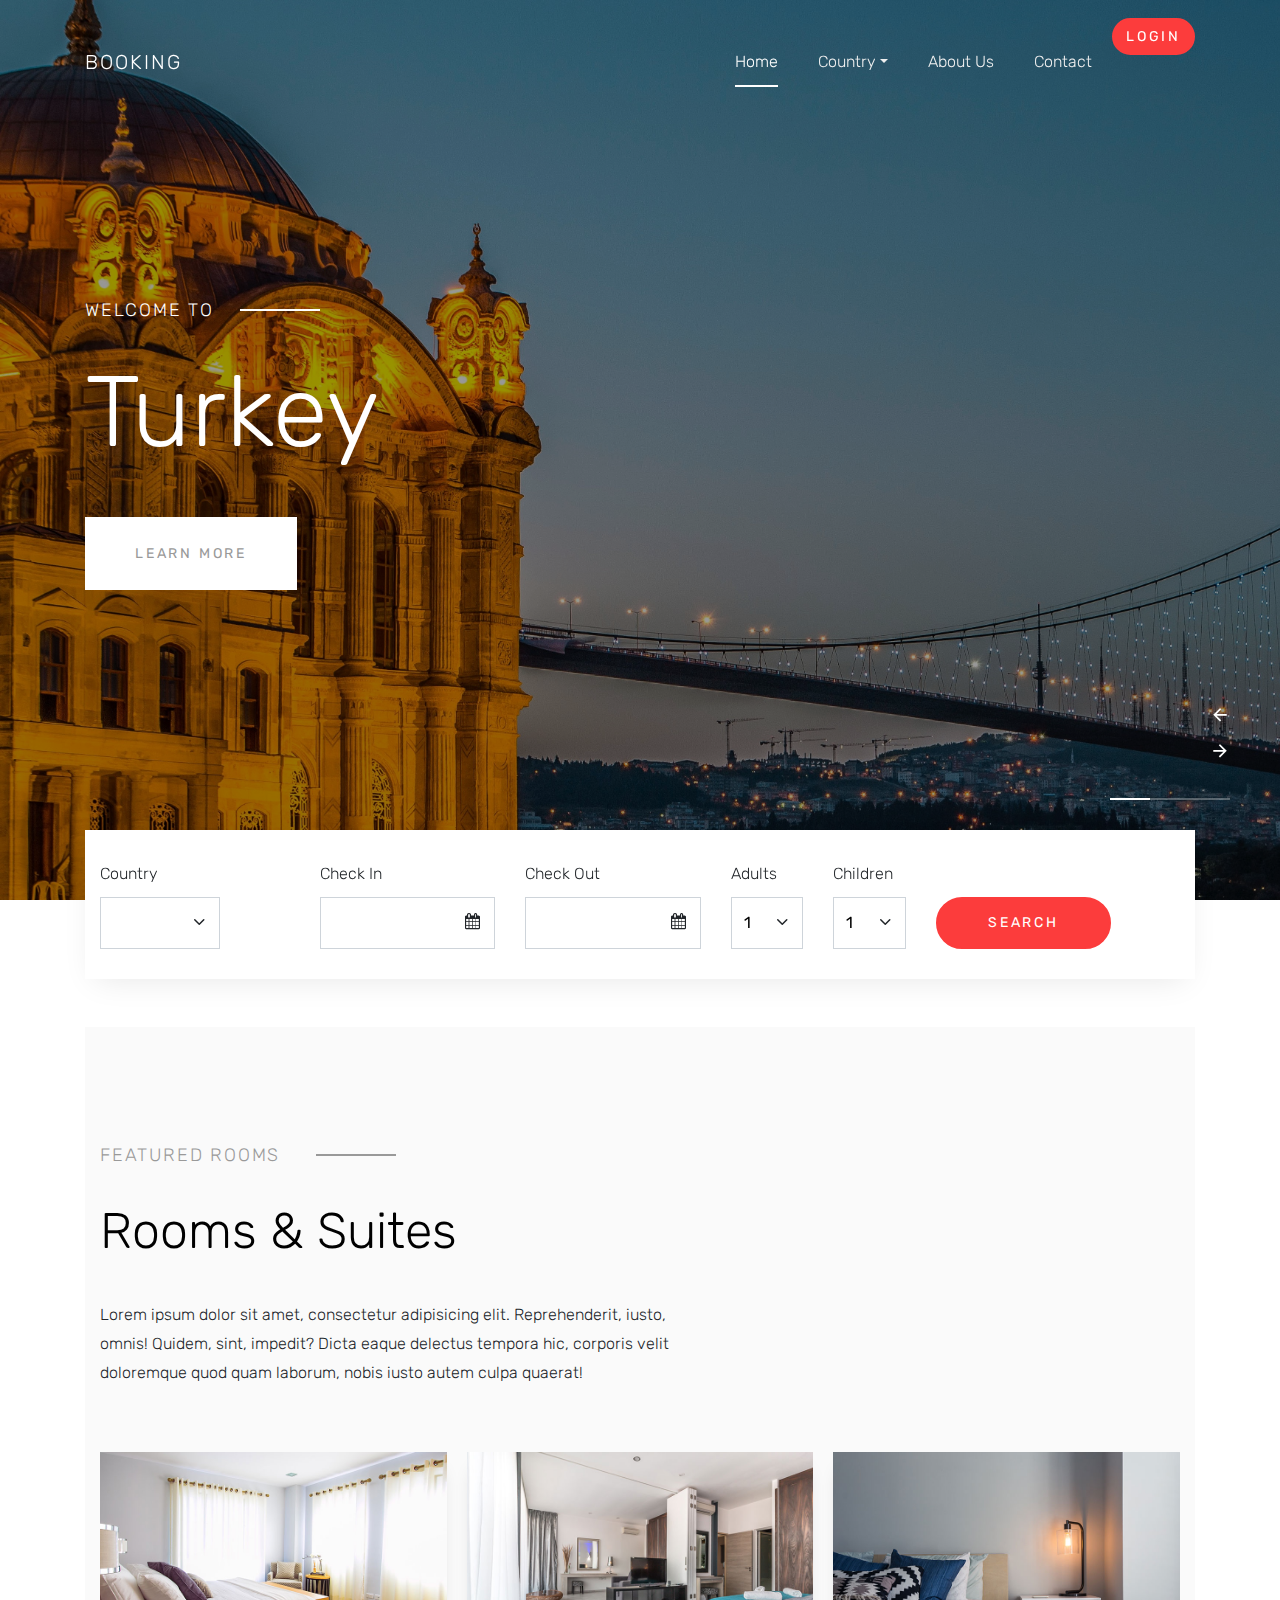
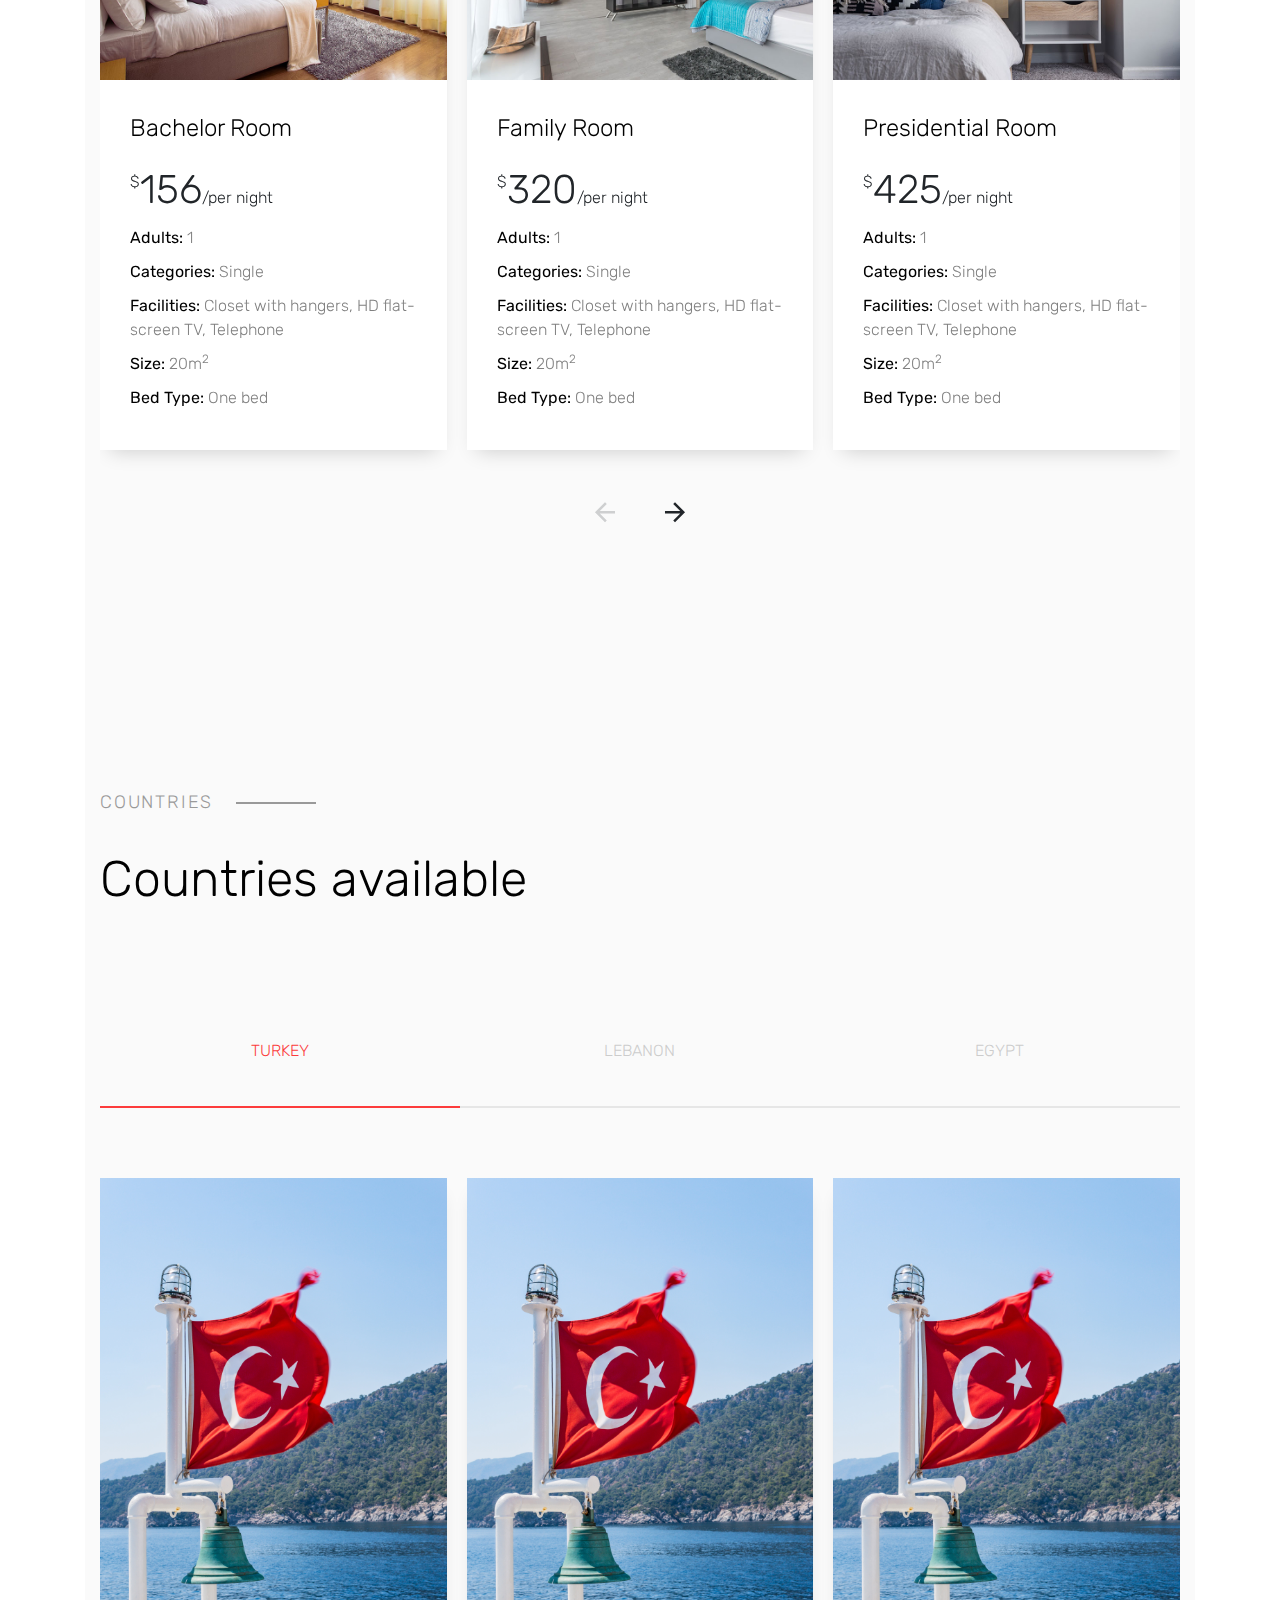
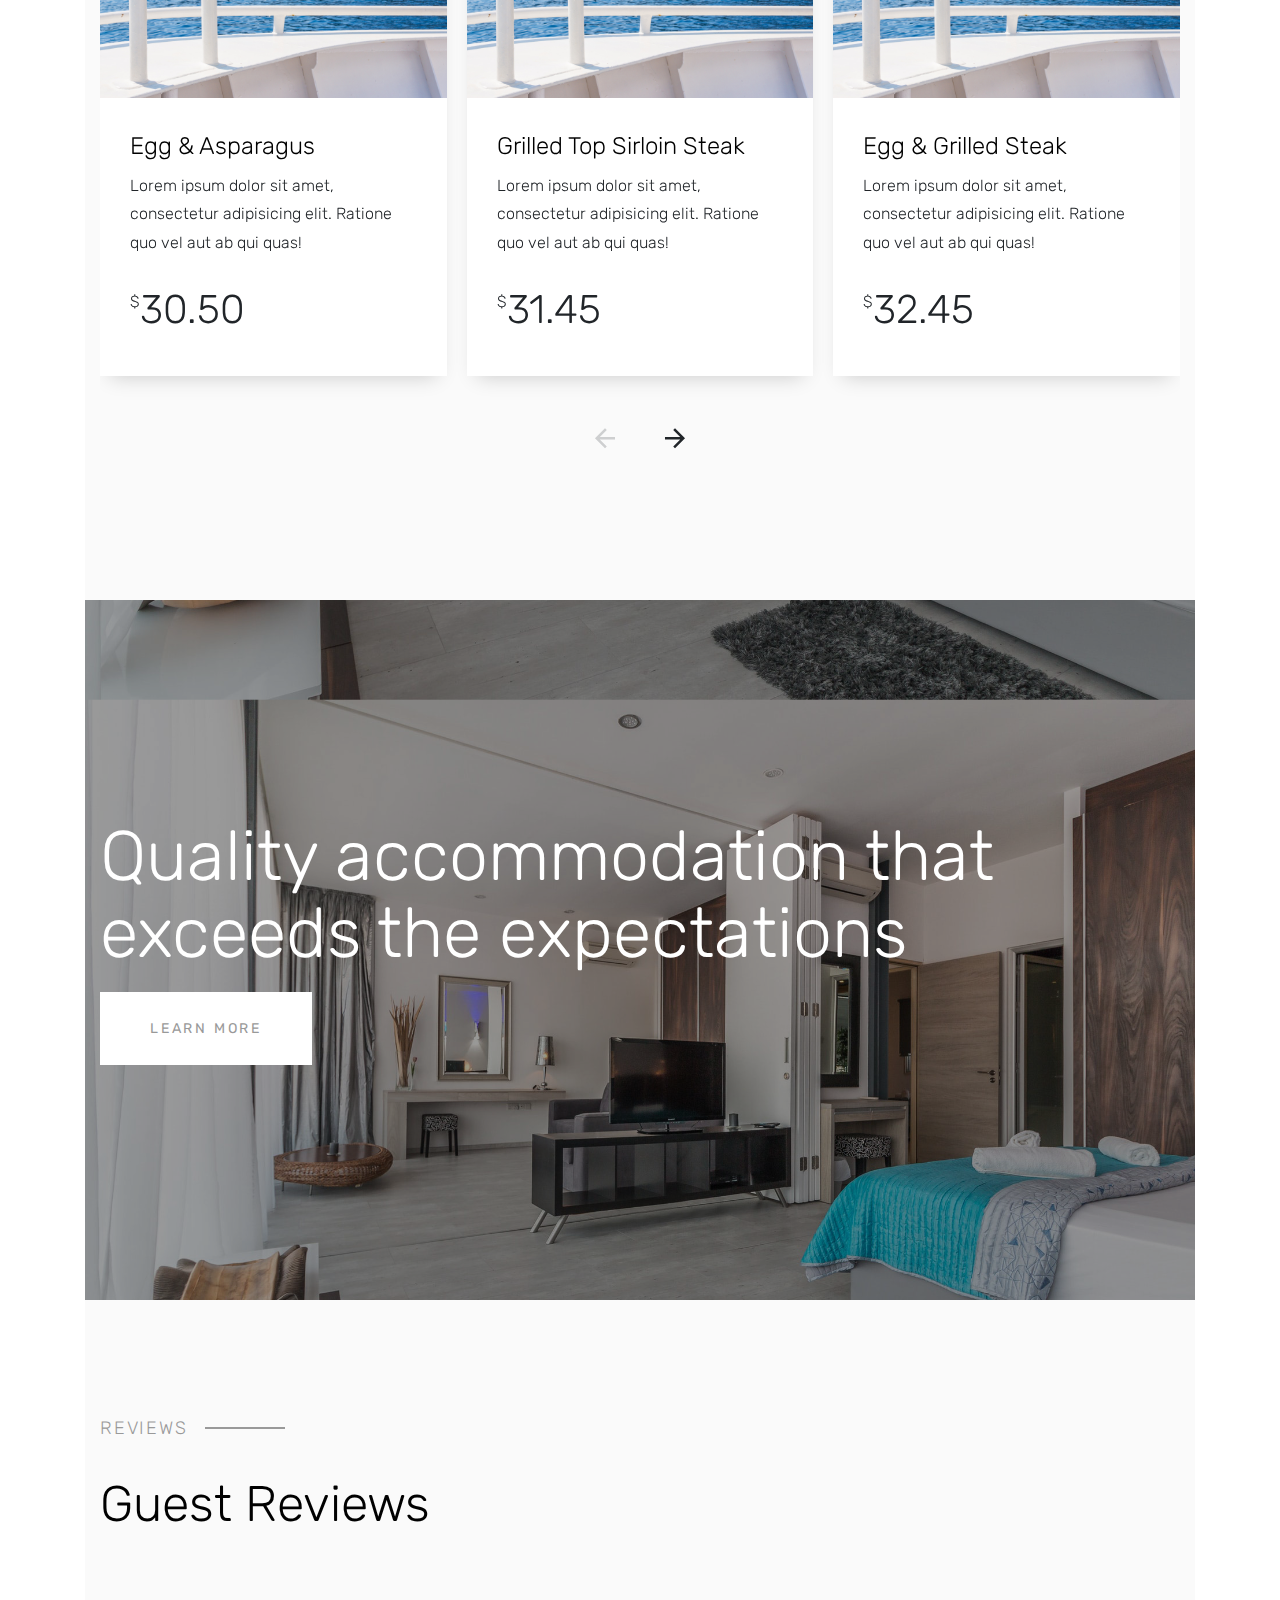
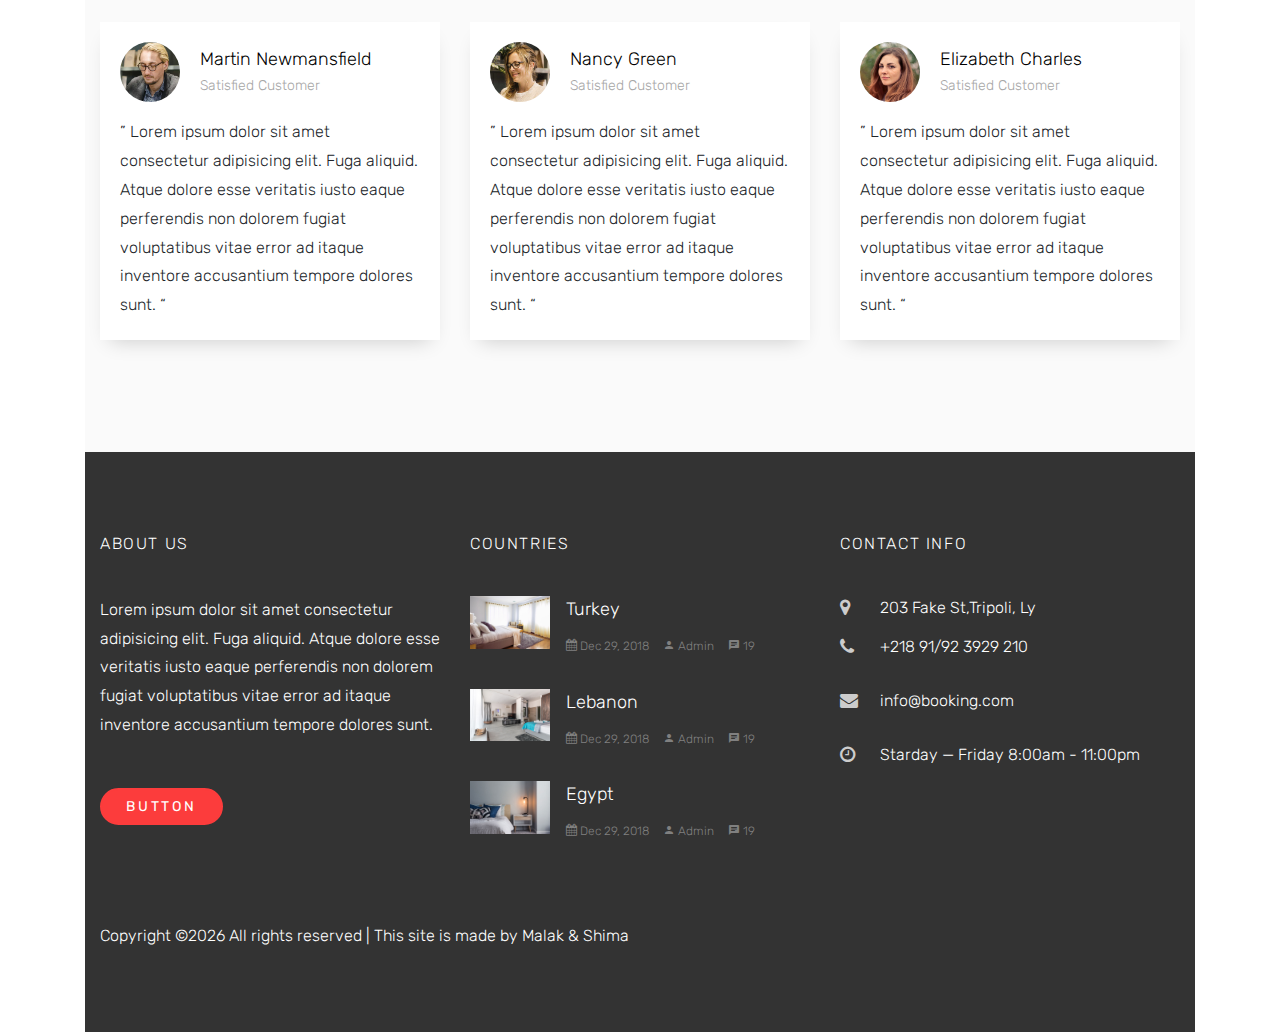
==== commit 6595744f: "project version-2" ====
--- a/booking/index.html
+++ b/booking/index.html
@@ -31,7 +31,15 @@
       <div class="collapse navbar-collapse" id="ftco-nav">
         <ul class="navbar-nav ml-auto">
           <li class="nav-item active"><a href="index.html" class="nav-link">Home</a></li>
-          <li class="nav-item"><a href="country.html" class="nav-link">Country</a></li>
+          <li class="nav-item dropdown">
+            <a class="nav-link dropdown-toggle" href="#" id="dropdown04" data-toggle="dropdown" aria-haspopup="true" aria-expanded="false">Country</a>
+            <div class="dropdown-menu" aria-labelledby="dropdown04">
+              <a class="dropdown-item" href="egypt.html">Egypt</a>
+              <a class="dropdown-item" href="Lebanon.html">Lebanon</a>
+              <a class="dropdown-item" href="Turkey.html">Turkey</a>
+            </div>
+
+          </li>
           <li class="nav-item"><a href="about.html" class="nav-link">About Us</a></li>
           <li class="nav-item"><a href="contact.html" class="nav-link">Contact</a></li>
         <li class "nav-item"><button type="submit" class="btn btn-primary submit">Login</button> </li>
--- a/booking/css/style.css
+++ b/booking/css/style.css
@@ -8084,7 +8084,7 @@
     margin-right: 30px;
     color: #fc3c3c; }
     .block-6 .icon span:before {
-      font-size: 50px; }
+      font-size: 30px; }
     .block-6 .icon span.bg-after:after {
       position: absolute;
       content: "";
@@ -8096,7 +8096,7 @@
       background: #fea0a0;
       z-index: -1; }
   .block-6 .media-body .heading {
-    font-size: 20px; }
+    font-size: 30px; }
   .block-6 .media-body p {
     font-size: 16px; }
 
@@ -8636,6 +8636,9 @@
       .block-35 .nav li a.active {
         color: #fc3c3c;
         border-bottom: 2px solid #fc3c3c; }
+        #ttab{
+          width: 50%;
+        }
 
 .block-33 {
   background: #fff;
@@ -8713,7 +8716,7 @@
   color: #a3c2d1; }
 
 .block-3 .text .heading {
-  font-size: 30px;
+  font-size: 15px;
   margin-bottom: 30px; }
 
 .block-3 .text p:last-child {
